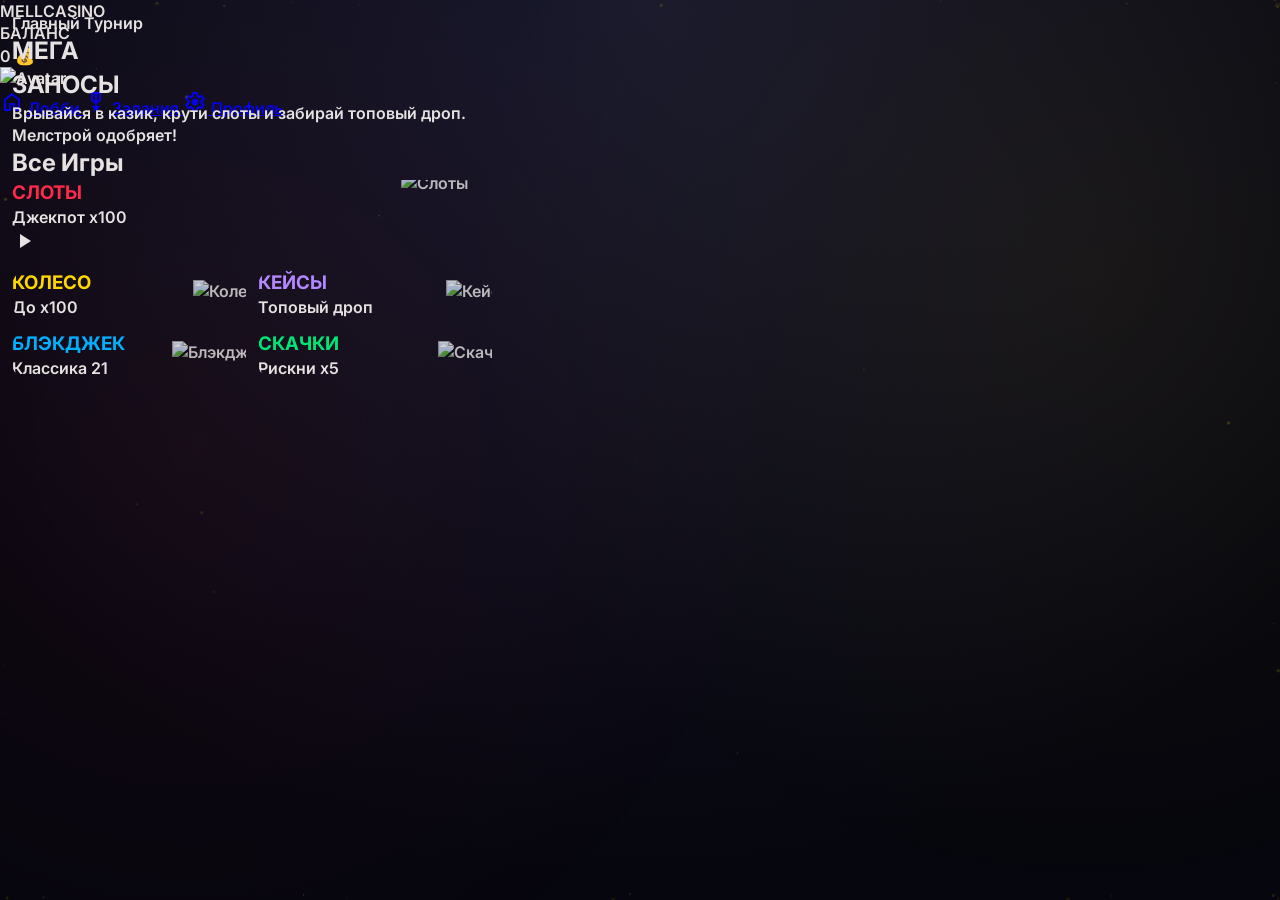
==== games/casino/index.html @ f8cbe3c9 "Update index.html" ====
<!DOCTYPE html>
<html class="dark" lang="en">
<head>
    <meta charset="utf-8"/>
    <meta content="width=device-width, initial-scale=1.0, maximum-scale=1.0, user-scalable=no, viewport-fit=cover" name="viewport"/>
    <title>MELL CASINO | High Roller</title>
    
    <link rel="stylesheet" href="style.css">
    
    <link href="https://fonts.googleapis.com/css2?family=Manrope:wght@400;700;800;900&family=Inter:wght@400;500;600;700&family=Material+Symbols+Outlined:wght,FILL@100..700,0..1&display=swap" rel="stylesheet"/>
    <script src="https://cdn.tailwindcss.com?plugins=forms,container-queries"></script>
    
    <script id="tailwind-config">
        tailwind.config = {
            darkMode: "class",
            theme: {
                extend: {
                    colors: {
                        "primary-fixed": "#f1daff",
                        "surface-dim": "#131313",
                        "primary": "#dfb7ff",
                        "primary-container": "#9d00ff",
                        "on-primary-fixed": "#2d004f",
                        "secondary-fixed": "#ffe16d",
                        "surface-container-low": "#1c1b1b",
                        "surface": "#131313",
                        "on-surface": "#e5e2e1",
                    },
                    fontFamily: {
                        "headline": ["Manrope", "sans-serif"],
                        "body": ["Inter", "sans-serif"],
                        "label": ["Inter", "sans-serif"]
                    }
                },
            },
        }
    </script>
    <style>
        .material-symbols-outlined { font-variation-settings: 'FILL' 0, 'wght' 400, 'GRAD' 0, 'opsz' 24; }
        .glass-panel { backdrop-filter: blur(20px); background: rgba(28, 27, 27, 0.7); }
        body { background-color: #0e0e0e; color: #e5e2e1; font-family: 'Inter', sans-serif; overflow-x: hidden;}
        
        /* Скрываем неактивные экраны, как в старом коде */
        .screen.hidden { display: none !important; }
        .screen.active { display: block; }
        
        /* Небольшие фиксы для картинок внутри карточек */
        .game-card-img {
            position: absolute;
            right: -20px;
            bottom: -20px;
            height: 120%;
            object-fit: contain;
            opacity: 0.8;
            transition: all 0.3s ease;
            pointer-events: none;
        }
        .gc:hover .game-card-img {
            transform: scale(1.05) rotate(-5deg);
            opacity: 1;
        }
    </style>
</head>
<body class="overflow-x-hidden relative">

    <canvas id="bg-canvas" class="fixed inset-0 w-full h-full pointer-events-none z-[-1]"></canvas>
    <div class="ambient-bg fixed inset-0 pointer-events-none z-[-1] bg-gradient-to-b from-purple-900/10 to-black"></div>

    <nav class="fixed top-0 w-full z-50 bg-stone-950/80 backdrop-blur-xl shadow-[0_0_20px_rgba(157,0,255,0.15)]">
        <div class="flex justify-between items-center px-4 md:px-6 h-16 w-full max-w-screen-2xl mx-auto">
            <div class="flex items-center gap-8">
                <span class="text-xl md:text-2xl font-black tracking-tighter text-purple-400 uppercase font-headline">MELL<span class="text-white">CASINO</span></span>
                <div class="hidden md:flex gap-6">
                    <span class="text-stone-400 font-body text-sm px-3 py-1 bg-white/5 rounded border border-white/10">VIP Мелстрой</span>
                </div>
            </div>
            <div class="flex items-center gap-4">
                <div class="flex flex-col items-end bg-purple-900/30 px-3 py-1 rounded-lg border border-purple-500/30">
                    <span class="text-[10px] font-label uppercase tracking-widest text-stone-400">БАЛАНС</span>
                    <div class="text-secondary-fixed font-bold text-sm md:text-base font-headline tracking-tighter">
                        <span class="cash-value">0</span> 💰
                    </div>
                </div>
                <img alt="Avatar" class="w-10 h-10 rounded-full border border-purple-500/50 shadow-[0_0_10px_rgba(157,0,255,0.5)]" src="../../assets/melblack.png" />
            </div>
        </div>
    </nav>

    <aside class="fixed left-0 top-0 h-full w-64 z-40 bg-stone-950/90 backdrop-blur-2xl shadow-2xl shadow-purple-900/20 hidden md:flex flex-col py-20 px-4 gap-4 border-r border-white/5">
        <div class="mb-8 px-4">
            <div class="flex items-center gap-3 mb-4">
                <div class="w-10 h-10 rounded-lg bg-gradient-to-br from-secondary-fixed to-yellow-600 flex items-center justify-center text-stone-900">
                    <span class="material-symbols-outlined" style='font-variation-settings: "FILL" 1;'>military_tech</span>
                </div>
                <div>
                    <p class="text-on-surface font-headline font-bold text-sm">High Roller</p>
                    <p class="text-stone-500 text-xs font-label uppercase tracking-widest">Кит Казино</p>
                </div>
            </div>
            <button class="w-full py-3 bg-gradient-to-r from-primary-container to-primary text-on-primary-fixed font-headline font-extrabold rounded-lg tracking-widest hover:shadow-[0_0_20px_rgba(157,0,255,0.4)] transition-all">ДЕПОЗИТ</button>
        </div>
        <nav class="flex flex-col gap-1">
            <a class="flex items-center gap-4 py-3 px-4 rounded-lg bg-purple-600/20 text-purple-300 border-r-4 border-purple-500 transition-transform active:translate-x-1" href="#" onclick="location.reload()">
                <span class="material-symbols-outlined">casino</span>
                <span class="font-label text-xs uppercase tracking-widest">Лобби</span>
            </a>
            <a class="flex items-center gap-4 py-3 px-4 rounded-lg text-stone-500 hover:text-stone-200 hover:bg-stone-800/50 transition-all" href="#">
                <span class="material-symbols-outlined">military_tech</span>
                <span class="font-label text-xs uppercase tracking-widest">Battle Pass</span>
            </a>
        </nav>
    </aside>

    <div id="hub-menu" class="screen active md:ml-64 pt-20 pb-28 md:pb-8 px-4 md:px-6 min-h-screen">
        <div class="max-w-7xl mx-auto space-y-8">
            
            <section class="relative h-[300px] md:h-[400px] rounded-2xl overflow-hidden shadow-2xl group border border-purple-500/20">
                <div class="absolute inset-0 bg-gradient-to-r from-purple-900/80 to-stone-900"></div>
                <div class="absolute inset-0 bg-[radial-gradient(ellipse_at_center,_var(--tw-gradient-stops))] from-purple-800/40 via-stone-950 to-stone-950 mix-blend-overlay"></div>
                
                <div class="relative h-full flex flex-col justify-center px-6 md:px-12 max-w-2xl space-y-4">
                    <span class="text-secondary-fixed font-label text-xs md:text-sm uppercase tracking-[0.3em] font-bold">Главный Турнир</span>
                    <h1 class="text-4xl md:text-6xl font-headline font-black text-white leading-none tracking-tighter">МЕГА <br/><span class="text-primary">ЗАНОСЫ</span></h1>
                    <p class="text-stone-300 font-body text-sm md:text-base leading-relaxed max-w-md">Врывайся в казик, крути слоты и забирай топовый дроп. Мелстрой одобряет!</p>
                </div>
            </section>

            <div>
                <div class="flex justify-between items-end mb-6">
                    <h2 class="text-xl md:text-2xl font-headline font-black tracking-tight uppercase">Все Игры</h2>
                </div>
                
                <div class="hub-grid grid grid-cols-1 md:grid-cols-2 lg:grid-cols-3 gap-4 md:gap-6">
                    
                    <div class="gc gc-slots md:col-span-2 relative h-48 md:h-64 rounded-xl overflow-hidden group cursor-pointer border border-white/10 bg-surface-container-low shadow-lg" data-target="game-slots">
                        <div class="absolute inset-0 bg-gradient-to-t from-stone-950 via-purple-900/20 to-transparent z-10"></div>
                        <img src="../../assets/melslot.png" alt="Слоты" class="game-card-img" style="right: 5%; bottom: -10%;">
                        <div class="absolute bottom-0 left-0 p-6 z-20 w-full flex justify-between items-end">
                            <div>
                                <h3 class="text-3xl font-headline font-black text-white">СЛОТЫ</h3>
                                <p class="text-xs text-primary font-label uppercase tracking-widest mt-1">Джекпот x100</p>
                            </div>
                            <div class="w-12 h-12 rounded-full bg-primary flex items-center justify-center text-on-primary-fixed shadow-[0_0_15px_#dfb7ff] group-hover:scale-110 transition-transform">
                                <span class="material-symbols-outlined" style='font-variation-settings: "FILL" 1;'>play_arrow</span>
                            </div>
                        </div>
                    </div>

                    <div class="gc gc-wheel relative h-48 md:h-64 rounded-xl overflow-hidden group cursor-pointer border border-white/10 bg-surface-container-low shadow-lg" data-target="game-wheel">
                        <div class="absolute inset-0 bg-gradient-to-t from-stone-950 via-stone-900/50 to-transparent z-10"></div>
                        <img src="../../assets/mellucky.png" alt="Колесо" class="game-card-img">
                        <div class="absolute bottom-0 left-0 p-6 z-20">
                            <h3 class="text-xl font-headline font-black text-white">КОЛЕСО</h3>
                            <p class="text-xs text-stone-400 font-label uppercase tracking-widest mt-1">До x100</p>
                        </div>
                    </div>

                    <div class="gc gc-cases relative h-48 md:h-64 rounded-xl overflow-hidden group cursor-pointer border border-white/10 bg-surface-container-low shadow-lg" data-target="game-cases">
                        <div class="absolute inset-0 bg-gradient-to-t from-stone-950 via-stone-900/50 to-transparent z-10"></div>
                        <img src="../../assets/melcase.png" alt="Кейсы" class="game-card-img">
                        <div class="absolute bottom-0 left-0 p-6 z-20">
                            <h3 class="text-xl font-headline font-black text-white">КЕЙСЫ</h3>
                            <p class="text-xs text-stone-400 font-label uppercase tracking-widest mt-1">Топовый дроп</p>
                        </div>
                    </div>

                    <div class="gc gc-bj relative h-48 md:h-64 rounded-xl overflow-hidden group cursor-pointer border border-white/10 bg-surface-container-low shadow-lg" data-target="game-blackjack">
                        <div class="absolute inset-0 bg-gradient-to-t from-stone-950 via-stone-900/50 to-transparent z-10"></div>
                        <img src="../../assets/melblack.png" alt="Блэкджек" class="game-card-img">
                        <div class="absolute bottom-0 left-0 p-6 z-20">
                            <h3 class="text-xl font-headline font-black text-white">БЛЭКДЖЕК</h3>
                            <p class="text-xs text-stone-400 font-label uppercase tracking-widest mt-1">Классика 21</p>
                        </div>
                    </div>

                    <div class="gc gc-horses relative h-48 md:h-64 rounded-xl overflow-hidden group cursor-pointer border border-white/10 bg-surface-container-low shadow-lg" data-target="game-horses">
                        <div class="absolute inset-0 bg-gradient-to-t from-stone-950 via-stone-900/50 to-transparent z-10"></div>
                        <img src="../../assets/melrace.png" alt="Скачки" class="game-card-img">
                        <div class="absolute bottom-0 left-0 p-6 z-20">
                            <h3 class="text-xl font-headline font-black text-white">СКАЧКИ</h3>
                            <p class="text-xs text-stone-400 font-label uppercase tracking-widest mt-1">Рискни x5</p>
                        </div>
                    </div>

                </div>
            </div>
        </div>
    </div>

  <div id="game-slots" class="screen hidden md:ml-64 pt-24 pb-28 md:pb-8 px-4 md:px-6 min-h-screen relative flex flex-col items-center justify-center overflow-hidden">
    
    <div class="absolute inset-0 z-0 pointer-events-none">
        <img class="w-full h-full object-cover opacity-10 blur-xl" src="assest/adultsonly-neon.png" />
        <div class="absolute inset-0 bg-gradient-to-b from-stone-950 via-transparent to-stone-950"></div>
    </div>
    
    <button class="btn-back absolute top-6 left-6 text-stone-400 hover:text-white font-label text-sm uppercase tracking-widest flex items-center gap-2 transition-colors z-30">
        <span class="material-symbols-outlined">arrow_back</span> Назад
    </button>

    <div class="relative z-10 w-full max-w-5xl flex justify-between items-end mb-6 mt-12 md:mt-0">
        <div>
            <h1 class="font-headline font-extrabold text-4xl md:text-5xl text-white tracking-tighter uppercase italic drop-shadow-lg">
                Neon <span class="text-primary drop-shadow-[0_0_12px_rgba(223,183,255,0.8)]">Dynasty</span>
            </h1>
            <div class="flex gap-4 mt-2">
                <span class="flex items-center gap-1 text-secondary-fixed text-xs font-bold font-label uppercase tracking-widest bg-black/40 px-3 py-1 rounded-full border border-yellow-500/30">
                    <span class="material-symbols-outlined text-[14px]">auto_awesome</span>
                    MELLSTROY JACKPOT
                </span>
            </div>
        </div>
        <div id="slot-msg" class="text-primary text-sm font-bold uppercase tracking-widest bg-black/50 px-4 py-2 rounded-lg border border-primary/20 backdrop-blur-md">КРУТИ БАРАБАН</div>
    </div>

    <div class="relative z-10 w-full max-w-5xl glass-panel p-4 md:p-8 rounded-[2rem] border border-white/10 shadow-[0_40px_100px_rgba(0,0,0,0.8)] bg-black/40 backdrop-blur-xl">
        <div class="grid grid-cols-5 gap-2 md:gap-4 h-[300px] md:h-[450px]" id="slot-reels-container">
            </div>
        <div class="absolute inset-x-0 top-1/2 -translate-y-1/2 h-[100px] md:h-[150px] bg-primary/10 border-y-2 border-primary/40 pointer-events-none shadow-[0_0_30px_rgba(157,0,255,0.2)] rounded-lg mx-4 md:mx-8"></div>
    </div>

    <div class="relative z-10 w-full max-w-5xl mt-8 grid grid-cols-1 md:grid-cols-3 gap-6 items-center">
        <div class="glass-panel p-4 rounded-2xl flex flex-col items-center justify-center border border-white/10 bg-black/40 backdrop-blur-md transition-all duration-300" id="slot-win-box">
            <span class="text-[10px] uppercase tracking-[0.2em] text-stone-500 font-label">ВЫИГРЫШ</span>
            <span id="slot-win-display" class="text-3xl font-headline font-black text-secondary-fixed mt-1 drop-shadow-[0_0_10px_rgba(234,179,8,0.5)]">0</span>
        </div>
        
        <div class="flex items-center justify-center gap-4">
            <button id="btn-spin-slots" class="w-24 h-24 md:w-32 md:h-32 rounded-full bg-gradient-to-tr from-purple-700 to-primary flex flex-col items-center justify-center shadow-[0_0_40px_rgba(157,0,255,0.5)] group transition-transform active:scale-90 relative overflow-hidden border-4 border-purple-900">
                <div class="absolute inset-0 bg-[radial-gradient(circle_at_center,_rgba(255,255,255,0.4)_0%,_transparent_70%)] opacity-30"></div>
                <span class="material-symbols-outlined text-4xl md:text-5xl text-on-primary-fixed mb-1 group-hover:rotate-12 transition-transform drop-shadow-md">play_arrow</span>
                <span class="font-headline font-black text-on-primary-fixed tracking-widest text-sm md:text-base drop-shadow-md">SPIN</span>
            </button>
        </div>
        
        <div class="glass-panel p-4 rounded-2xl flex flex-col items-center border border-white/10 bg-black/40 backdrop-blur-md">
            <span class="text-[10px] uppercase tracking-[0.2em] text-stone-500 font-label">СТАВКА</span>
            <div class="flex items-center gap-6 mt-2">
                <button id="slot-down" class="w-10 h-10 flex items-center justify-center rounded-full bg-stone-800 text-primary hover:text-white hover:bg-stone-700 transition-colors text-2xl font-bold">−</button>
                <span id="slot-bet" class="text-3xl font-headline font-bold text-white w-16 text-center">10</span>
                <button id="slot-up" class="w-10 h-10 flex items-center justify-center rounded-full bg-stone-800 text-primary hover:text-white hover:bg-stone-700 transition-colors text-2xl font-bold">+</button>
            </div>
        </div>
    </div>
</div>
    <div id="game-wheel" class="screen hidden md:ml-64 pt-24 pb-28 md:pb-8 px-4 md:px-6 min-h-screen">
        <div class="max-w-2xl mx-auto glass-panel rounded-2xl p-6 border border-white/10 shadow-2xl flex flex-col items-center relative">
            <button class="btn-back absolute top-6 left-6 text-stone-400 hover:text-white font-label text-sm uppercase tracking-widest flex items-center gap-2 transition-colors">
                <span class="material-symbols-outlined">arrow_back</span> Назад
            </button>
            
            <div class="g-title text-3xl font-headline font-black text-white mb-8 flex items-center gap-3 mt-10 md:mt-0">
                <img src="../../assets/mellucky.png" class="w-12 h-12 object-contain drop-shadow-md"> КОЛЕСО ФОРТУНЫ
            </div>
            
            <div class="wheel-stage relative bg-stone-900 p-4 rounded-full border-[8px] border-stone-800 shadow-[0_0_40px_rgba(0,0,0,0.8)]">
                <div class="wheel-ptr absolute top-0 left-1/2 transform -translate-x-1/2 -translate-y-1/2 text-4xl text-primary z-20 drop-shadow-[0_0_5px_rgba(157,0,255,0.8)]">▼</div>
                <canvas id="wheel-canvas" width="320" height="320" class="rounded-full shadow-inner"></canvas>
            </div>
            
            <div class="ctrl-row flex items-center justify-center gap-4 mt-8 bg-stone-900 p-3 rounded-xl border border-white/10">
                <button class="ctrl-btn w-10 h-10 rounded bg-stone-800 hover:bg-stone-700 text-white font-bold text-xl transition" id="wheel-down">−</button>
                <div class="bet-pill flex flex-col items-center px-4">
                    <span class="text-[10px] text-stone-400 font-label tracking-widest uppercase">Ставка</span>
                    <span id="wheel-bet" class="text-xl font-headline font-bold text-secondary-fixed">10</span>
                </div>
                <button class="ctrl-btn w-10 h-10 rounded bg-stone-800 hover:bg-stone-700 text-white font-bold text-xl transition" id="wheel-up">+</button>
            </div>
            
            <button id="btn-spin-wheel" class="btn-action w-full max-w-sm mt-6 py-4 bg-gradient-to-r from-primary-container to-primary text-on-primary-fixed font-headline font-extrabold text-lg rounded-xl tracking-widest hover:shadow-[0_0_20px_rgba(157,0,255,0.6)] transition-all uppercase">ВРАЩАТЬ</button>
            <div id="wheel-msg" class="msg mt-4 text-sm font-label uppercase tracking-widest text-primary h-6">ВЫБЕРИ СТАВКУ</div>
        </div>
    </div>

    <div id="game-horses" class="screen hidden md:ml-64 pt-24 pb-28 md:pb-8 px-4 md:px-6 min-h-screen">
        <div class="max-w-4xl mx-auto glass-panel rounded-2xl p-6 border border-white/10 shadow-2xl flex flex-col items-center relative">
            <button class="btn-back absolute top-6 left-6 text-stone-400 hover:text-white font-label text-sm uppercase tracking-widest flex items-center gap-2 transition-colors">
                <span class="material-symbols-outlined">arrow_back</span> Назад
            </button>
            
            <div class="g-title text-3xl font-headline font-black text-white mb-6 flex items-center gap-3 mt-10 md:mt-0">
                <img src="../../assets/melrace.png" class="w-12 h-12 object-contain drop-shadow-md"> СКАЧКИ
            </div>
            
            <div class="w-full mb-6 text-center text-sm text-stone-400 uppercase tracking-widest">Выбери победителя:</div>
            <div class="horse-pick flex flex-wrap justify-center gap-3 mb-8 w-full" id="horse-pick">
                </div>
            
            <div class="race-track w-full bg-stone-900 rounded-xl border border-white/10 p-4 min-h-[150px] relative overflow-hidden" id="race-track">
                </div>
            
            <div class="horse-result flex flex-col items-center w-full mt-6 bg-stone-900/80 p-4 rounded-xl border border-white/10" id="horse-result" style="display:none;">
                <div class="hr-text text-xl font-headline font-bold text-white mb-4" id="hr-text"></div>
                <div class="hr-btns flex gap-4 w-full justify-center">
                    <button class="btn-action btn-take px-6 py-3 bg-green-600 hover:bg-green-500 text-white font-bold rounded-lg transition-colors" id="btn-take">💰 ЗАБРАТЬ</button>
                    <button class="btn-action btn-risk px-6 py-3 bg-red-600 hover:bg-red-500 text-white font-bold rounded-lg transition-colors" id="btn-risk">🔥 РИСКНУТЬ x5</button>
                </div>
            </div>
            
            <div class="ctrl-row flex items-center justify-center gap-4 mt-8 bg-stone-900 p-3 rounded-xl border border-white/10" id="horse-ctrls">
                <button class="ctrl-btn w-10 h-10 rounded bg-stone-800 hover:bg-stone-700 text-white font-bold text-xl transition" id="horse-down">−</button>
                <div class="bet-pill flex flex-col items-center px-4">
                    <span class="text-[10px] text-stone-400 font-label tracking-widest uppercase">Ставка</span>
                    <span id="horse-bet" class="text-xl font-headline font-bold text-secondary-fixed">10</span>
                </div>
                <button class="ctrl-btn w-10 h-10 rounded bg-stone-800 hover:bg-stone-700 text-white font-bold text-xl transition" id="horse-up">+</button>
            </div>
            
            <button id="btn-race" class="btn-action w-full max-w-sm mt-6 py-4 bg-gradient-to-r from-primary-container to-primary text-on-primary-fixed font-headline font-extrabold text-lg rounded-xl tracking-widest hover:shadow-[0_0_20px_rgba(157,0,255,0.6)] transition-all uppercase">СТАРТ ЗАЕЗДА</button>
            <div id="horse-msg" class="msg mt-4 text-sm font-label uppercase tracking-widest text-primary h-6">ВЫБЕРИ ЛОШАДЬ И СТАВКУ</div>
        </div>
    </div>

  <div id="game-blackjack" class="screen hidden md:ml-64 pt-24 pb-28 md:pb-8 px-4 md:px-6 min-h-screen">
    <div class="max-w-5xl mx-auto glass-panel rounded-2xl p-6 border border-white/10 shadow-2xl flex flex-col items-center relative min-h-[700px]">
        
        <button class="btn-back absolute top-6 left-6 text-stone-400 hover:text-white font-label text-sm uppercase tracking-widest flex items-center gap-2 transition-colors z-30">
            <span class="material-symbols-outlined">arrow_back</span> Назад
        </button>
        
        <div class="w-full h-full relative bg-[radial-gradient(ellipse_at_center,_#2a3342_0%,_#1f2633_60%,_#151a23_100%)] flex flex-col items-center justify-between overflow-hidden rounded-[30px] border-[8px] border-stone-900 mt-12 py-10 shadow-[inset_0_0_50px_rgba(0,0,0,0.8)]">
            
            <div class="absolute w-[80%] h-[60%] border-t-2 border-dashed border-white/20 rounded-[50%] top-[30%] pointer-events-none"></div>

            <div class="flex flex-col items-center w-full z-10">
                <div class="text-center z-10 mb-6">
                    <h1 class="text-3xl font-bold tracking-widest text-gray-300 opacity-80 mb-1">BLACKJACK</h1>
                    <p class="text-yellow-500/70 text-[10px] tracking-widest font-semibold uppercase">Dealer Must Stand On 17</p>
                </div>
                
                <div id="dealer-hand" class="flex gap-[-20px] justify-center relative z-10 min-h-[120px]"></div>
                
                <div class="mt-4 bg-black/40 border border-white/10 px-4 py-1 rounded-full text-xs font-semibold text-gray-300 backdrop-blur-md">
                    DEALER SCORE: <span id="dealer-score" class="text-white ml-1">0</span>
                </div>
            </div>

            <div id="bj-msg" class="text-2xl font-black tracking-widest text-yellow-400 drop-shadow-[0_0_15px_rgba(234,179,8,0.6)] z-30 text-center w-full uppercase my-8">
                СДЕЛАЙ СТАВКУ
            </div>

            <div class="flex flex-col items-center z-10 mb-16">
                <div id="player-hand" class="flex gap-[-20px] relative min-h-[120px]">
                    <div class="absolute inset-0 bg-yellow-500/10 blur-2xl rounded-full pointer-events-none"></div>
                </div>
                
                <div class="mt-6 bg-black/40 border border-white/10 px-6 py-2 rounded-full text-sm font-bold text-white shadow-[0_0_15px_rgba(255,255,255,0.1)] backdrop-blur-md">
                    PLAYER SCORE: <span id="player-score" class="text-yellow-400 ml-1">0</span>
                </div>
            </div>

            <div id="bj-bet-ctrls" class="absolute bottom-6 bg-black/60 backdrop-blur-lg border border-white/10 px-6 py-3 rounded-2xl flex items-center gap-6 z-20">
                <button id="bj-down" class="text-3xl text-white hover:text-purple-400 transition-colors">−</button>
                <div class="text-center w-24">
                    <div class="text-[10px] text-gray-400 uppercase tracking-widest mb-1">СТАВКА</div>
                    <div class="text-2xl font-bold text-yellow-500"><span id="bj-bet">10</span></div>
                </div>
                <button id="bj-up" class="text-3xl text-white hover:text-purple-400 transition-colors">+</button>
                <div class="w-px h-10 bg-white/10 mx-2"></div>
                <button id="btn-deal" class="bg-gradient-to-r from-purple-600 to-purple-400 hover:from-purple-500 hover:to-purple-300 text-white font-bold py-3 px-8 rounded-xl tracking-widest shadow-[0_0_20px_rgba(168,85,247,0.4)] transition-all">РАЗДАТЬ</button>
            </div>

            <div id="bj-play-btns" class="absolute bottom-6 bg-black/60 backdrop-blur-lg border border-white/10 p-2 rounded-2xl flex gap-3 z-20" style="display:none;">
                <button id="btn-hit" class="w-24 h-16 flex flex-col items-center justify-center gap-1 rounded-xl bg-purple-600/30 hover:bg-purple-600/50 border border-purple-500/50 text-white transition-all shadow-[0_0_15px_rgba(168,85,247,0.2)]">
                    <span class="material-symbols-outlined">add_circle</span>
                    <span class="text-xs font-bold tracking-widest">ЕЩЁ</span>
                </button>
                <button id="btn-stand" class="w-24 h-16 flex flex-col items-center justify-center gap-1 rounded-xl bg-white/5 hover:bg-white/10 border border-white/10 text-gray-300 transition-colors">
                    <span class="material-symbols-outlined">front_hand</span>
                    <span class="text-xs font-bold tracking-widest">СТОП</span>
                </button>
            </div>

        </div>
    </div>
</div>
    
    <div id="game-cases" class="screen hidden md:ml-64 pt-24 pb-28 md:pb-8 px-4 md:px-6 min-h-screen">
        <div class="max-w-4xl mx-auto glass-panel rounded-2xl p-6 border border-white/10 shadow-2xl flex flex-col items-center relative">
            <button class="btn-back absolute top-6 left-6 text-stone-400 hover:text-white font-label text-sm uppercase tracking-widest flex items-center gap-2 transition-colors">
                <span class="material-symbols-outlined">arrow_back</span> Назад
            </button>
            
            <div class="g-title text-3xl font-headline font-black text-white mb-8 flex items-center gap-3 mt-10 md:mt-0">
                <img src="../../assets/melcase.png" class="w-12 h-12 object-contain drop-shadow-md"> КЕЙСЫ MELL
            </div>
            
            <div class="case-tiers flex flex-wrap justify-center gap-4 w-full mb-8" id="case-tiers">
                </div>
            
            <div class="spinner-box w-full max-w-2xl bg-stone-900 border-[4px] border-stone-800 rounded-xl relative overflow-hidden mb-8 shadow-inner" id="spinner-box" style="display:none; height: 140px;">
                <div class="sp-ptr absolute top-0 left-1/2 transform -translate-x-1/2 text-2xl text-primary z-20">▼</div>
                <div class="sp-viewport w-full h-full relative overflow-hidden">
                    <div class="sp-strip absolute top-0 left-0 h-full flex items-center transition-transform duration-[4000ms] ease-out" id="sp-strip">
                        </div>
                </div>
                <div class="sp-line absolute top-0 bottom-0 left-1/2 w-[2px] bg-primary/50 z-10 shadow-[0_0_10px_#dfb7ff]"></div>
            </div>

            <div class="case-contents w-full grid grid-cols-3 md:grid-cols-5 gap-3 bg-stone-900/50 p-4 rounded-xl border border-white/5" id="case-contents">
                </div>
            
            <button id="btn-open-case" class="btn-action w-full max-w-sm mt-8 py-4 bg-gradient-to-r from-primary-container to-primary text-on-primary-fixed font-headline font-extrabold text-lg rounded-xl tracking-widest hover:shadow-[0_0_20px_rgba(157,0,255,0.6)] transition-all uppercase">ОТКРЫТЬ КЕЙС</button>
            <div id="case-msg" class="msg mt-4 text-sm font-label uppercase tracking-widest text-primary h-6">ВЫБЕРИ КЕЙС</div>
        </div>
    </div>

    <nav class="fixed bottom-0 left-0 w-full flex justify-around items-center h-20 px-4 md:hidden bg-stone-950/90 backdrop-blur-xl z-50 border-t border-white/10 shadow-[0_-10px_30px_rgba(157,0,255,0.2)]">
        <a class="flex flex-col items-center justify-center text-purple-400 drop-shadow-[0_0_8px_rgba(223,183,255,0.6)] scale-110 duration-300 ease-out" href="#" onclick="location.reload()">
            <span class="material-symbols-outlined">home</span>
            <span class="text-[10px] font-label font-medium uppercase mt-1">Лобби</span>
        </a>
        <a class="flex flex-col items-center justify-center text-stone-500 hover:text-purple-300 transition-all" href="#">
            <span class="material-symbols-outlined">military_tech</span>
            <span class="text-[10px] font-label font-medium uppercase mt-1">Задания</span>
        </a>
        <a class="flex flex-col items-center justify-center text-stone-500 hover:text-purple-300 transition-all" href="#">
            <span class="material-symbols-outlined">settings</span>
            <span class="text-[10px] font-label font-medium uppercase mt-1">Профиль</span>
        </a>
    </nav>

    <script src="core.js"></script>
    <script src="slots.js"></script>
    <script src="wheel.js"></script>
    <script src="horse.js"></script>
    <script src="blackjack.js"></script>
    <script src="cases.js"></script>
</body>
</html>
---- games/casino/style.css ----
:root {
    --bg: #06060e;
    --bg2: #0c0c1a;
    --surface: rgba(255,255,255,0.04);
    --surface2: rgba(255,255,255,0.07);
    --surface3: rgba(255,255,255,0.10);
    --glass: rgba(12,12,28,0.85);
    --glass-border: rgba(255,255,255,0.08);
    --gold: #ffd700;
    --gold2: #b8960c;
    --gold-dim: #8a6f08;
    --gold-glow: rgba(255,215,0,0.25);
    --red: #ff2a4a;
    --red-glow: rgba(255,42,74,0.35);
    --green: #00e676;
    --green-glow: rgba(0,230,118,0.3);
    --blue: #00b0ff;
    --blue-glow: rgba(0,176,255,0.3);
    --purple: #b388ff;
    --purple-glow: rgba(179,136,255,0.3);
    --white: #eeeef4;
    --dim: #555568;
    --dim2: #3a3a50;
    --f-head: 'Bebas Neue', 'Impact', sans-serif;
    --f-body: 'Nunito', -apple-system, sans-serif;
    --f-mono: 'Orbitron', 'Courier New', monospace;
    --radius: 16px;
    --radius-sm: 10px;
    --radius-xs: 6px;

    /* Responsive tokens */
    --gutter: 12px;
    --gap: 12px;
    --btn-h: 52px;
    --font-title: 26px;
    --font-btn: 20px;
    --card-w: 52px;
    --card-h: 72px;
    --card-font: 13px;
}

/* ---------- RESET ---------- */
*, *::before, *::after { margin: 0; padding: 0; box-sizing: border-box; }

html {
    width: 100%; height: 100%;
    overflow: hidden;
    background: var(--bg);
}
body {
    width: 100%; height: 100%;
    background: radial-gradient(circle at 50% 0%, #1a1a2e 0%, var(--bg) 80%);
    color: var(--white);
    font-family: var(--f-body);
    font-weight: 600;
    user-select: none;
    -webkit-user-select: none;
    -webkit-tap-highlight-color: transparent;
    overflow: hidden;
    line-height: 1.4;
}

/* ---------- AMBIENT BACKGROUND ---------- */
#bg-canvas {
    position: fixed; inset: 0;
    width: 100%; height: 100%;
    pointer-events: none; z-index: 0;
    opacity: 0.35;
}
.ambient-bg {
    position: fixed; inset: 0;
    background: 
        radial-gradient(circle at 15% 50%, rgba(255,42,74,0.05), transparent 50%),
        radial-gradient(circle at 85% 30%, rgba(255,215,0,0.05), transparent 50%);
    z-index: 0; pointer-events: none;
    animation: ambientPulse 10s infinite alternate linear;
}
@keyframes ambientPulse {
    0% { transform: scale(1); opacity: 0.8; }
    100% { transform: scale(1.1); opacity: 1; }
}

/* ===================================================
   SCREENS
   =================================================== */
.screen {
    position: absolute; inset: 0;
    z-index: 1;
    display: flex; flex-direction: column;
    align-items: center;
    padding: var(--gutter);
    gap: var(--gap);
    overflow-y: auto;
    overflow-x: hidden;
    scrollbar-width: thin;
    scrollbar-color: var(--gold-dim) transparent;
}
.screen::-webkit-scrollbar { width: 4px; }
.screen::-webkit-scrollbar-thumb { background: var(--gold-dim); border-radius: 4px; }
.screen::-webkit-scrollbar-track { background: transparent; }

.hidden { display: none !important; }
.active { display: flex; animation: screenFadeIn 0.4s ease-out; }
@keyframes screenFadeIn {
    from { opacity: 0; transform: translateY(20px) scale(0.98); }
    to { opacity: 1; transform: translateY(0) scale(1); }
}

.screen > * { width: 100%; max-width: 480px; flex-shrink: 0; }

/* ===================================================
   HUB TOP
   =================================================== */
.hub-top {
    display: flex;
    justify-content: space-between;
    align-items: center;
    padding-bottom: 8px;
    margin-top: 10px;
}

.logo { display: flex; align-items: center; gap: 10px; }
.logo-gem {
    font-size: clamp(24px, 6vw, 36px);
    color: var(--red);
    animation: gemPulse 2s ease-in-out infinite;
    filter: drop-shadow(0 0 15px var(--red-glow));
}
@keyframes gemPulse {
    0%,100% { transform: scale(1) rotate(0); filter: drop-shadow(0 0 15px var(--red-glow)); }
    50% { transform: scale(1.15) rotate(-10deg); filter: drop-shadow(0 0 25px var(--red)); }
}
.logo-t {
    font-family: var(--f-head);
    font-size: clamp(24px, 6vw, 42px);
    letter-spacing: 3px;
    line-height: 1;
    color: var(--white);
}
.logo-t span {
    color: var(--gold);
    text-shadow: 0 0 20px var(--gold-glow);
}

.bal-pill {
    background: linear-gradient(145deg, var(--glass), #15152a);
    border: 1px solid var(--gold-dim);
    border-radius: var(--radius);
    padding: 8px 16px;
    text-align: right;
    backdrop-filter: blur(14px);
    -webkit-backdrop-filter: blur(14px);
    box-shadow: 0 0 20px var(--gold-glow), inset 0 1px 0 rgba(255,255,255,0.1);
    animation: floatBal 4s ease-in-out infinite;
}
@keyframes floatBal {
    0%,100% { transform: translateY(0); }
    50% { transform: translateY(-3px); }
}
.bal-lbl {
    font-size: 9px;
    letter-spacing: 2px;
    color: var(--gold-dim);
    font-family: var(--f-mono);
    text-transform: uppercase;
}
.bal-val {
    font-size: clamp(16px, 3.5vw, 24px);
    font-weight: 900;
    color: var(--green);
    font-family: var(--f-mono);
    text-shadow: 0 0 10px var(--green-glow);
}

/* ===================================================
   GAME CARDS GRID (hub)
   =================================================== */
.hub-grid {
    display: grid;
    grid-template-columns: 1fr;
    gap: var(--gap);
    padding-bottom: 20px;
}

@media (min-width: 480px) {
    .hub-grid { grid-template-columns: 1fr 1fr; }
    .hub-grid .gc:first-child { grid-column: 1 / -1; }
}

.gc {
    position: relative;
    border-radius: var(--radius);
    overflow: hidden;
    cursor: pointer;
    transition: all 0.3s cubic-bezier(0.25, 0.8, 0.25, 1);
    -webkit-tap-highlight-color: transparent;
    transform-style: preserve-3d;
}
.gc:hover {
    transform: translateY(-5px) scale(1.02);
    box-shadow: 0 15px 35px rgba(0,0,0,0.5), 0 0 20px rgba(255,255,255,0.05);
    z-index: 10;
}
.gc:active { transform: scale(0.95); }

.gc-shine {
    position: absolute; top: 0; left: -100%;
    width: 50%; height: 100%;
    background: linear-gradient(90deg, transparent, rgba(255,255,255,0.1), transparent);
    transform: skewX(-20deg);
    transition: left 0.7s ease;
    pointer-events: none;
    z-index: 2;
}
.gc:hover .gc-shine { left: 150%; }

.gc-body {
    display: flex; align-items: center; gap: 16px;
    padding: 16px 20px;
    position: relative;
    background: linear-gradient(135deg, var(--glass), rgba(20,20,40,0.9));
    backdrop-filter: blur(12px);
    -webkit-backdrop-filter: blur(12px);
    border: 1px solid var(--glass-border);
    border-radius: var(--radius);
    transition: border-color 0.3s, box-shadow 0.3s;
    z-index: 1;
}

/* IMAGE ICONS INSTEAD OF EMOJIS */
.gc-img-wrap {
    width: clamp(50px, 12vw, 70px);
    height: clamp(50px, 12vw, 70px);
    flex-shrink: 0;
    display: flex;
    align-items: center;
    justify-content: center;
    perspective: 500px;
}
.gc-img {
    max-width: 100%;
    max-height: 100%;
    object-fit: contain;
    filter: drop-shadow(0 6px 12px rgba(0,0,0,0.6));
    transition: transform 0.4s cubic-bezier(0.175, 0.885, 0.32, 1.275), filter 0.3s;
    animation: floatIcon 3s ease-in-out infinite;
}
@keyframes floatIcon {
    0%,100% { transform: translateY(0); }
    50% { transform: translateY(-4px); }
}
.gc:hover .gc-img { transform: scale(1.15) rotate(5deg) translateZ(20px); }

.gc-body h3 {
    font-family: var(--f-head);
    font-size: clamp(20px, 4vw, 28px);
    letter-spacing: 2px; line-height: 1.1;
    text-shadow: 0 2px 4px rgba(0,0,0,0.5);
}
.gc-body p { font-size: clamp(11px, 2vw, 14px); color: var(--dim); margin-top: 4px; font-weight: 700; }
.gc-arr { color: var(--dim); font-size: 26px; margin-left: auto; opacity: 0.5; transition: all 0.3s; }
.gc:hover .gc-arr { opacity: 1; transform: translateX(5px); color: var(--white); }

/* Card accent colors & specific image glows */
.gc-slots .gc-body { border-color: rgba(255,42,74,0.25); box-shadow: 0 4px 15px rgba(0,0,0,0.3); }
.gc-slots:hover .gc-body { border-color: rgba(255,42,74,0.6); box-shadow: inset 0 0 40px rgba(255,42,74,0.1), 0 0 20px var(--red-glow); }
.gc-slots h3 { color: var(--red); }
.gc-slots .gc-img { filter: drop-shadow(0 0 10px var(--red-glow)); }

.gc-wheel .gc-body { border-color: rgba(255,215,0,0.25); box-shadow: 0 4px 15px rgba(0,0,0,0.3); }
.gc-wheel:hover .gc-body { border-color: rgba(255,215,0,0.6); box-shadow: inset 0 0 40px rgba(255,215,0,0.1), 0 0 20px var(--gold-glow); }
.gc-wheel h3 { color: var(--gold); }
.gc-wheel .gc-img { filter: drop-shadow(0 0 10px var(--gold-glow)); animation-delay: 0.2s; }

.gc-horses .gc-body { border-color: rgba(0,230,118,0.25); box-shadow: 0 4px 15px rgba(0,0,0,0.3); }
.gc-horses:hover .gc-body { border-color: rgba(0,230,118,0.6); box-shadow: inset 0 0 40px rgba(0,230,118,0.1), 0 0 20px var(--green-glow); }
.gc-horses h3 { color: var(--green); }
.gc-horses .gc-img { filter: drop-shadow(0 0 10px var(--green-glow)); animation-delay: 0.4s; }

.gc-bj .gc-body { border-color: rgba(0,176,255,0.25); box-shadow: 0 4px 15px rgba(0,0,0,0.3); }
.gc-bj:hover .gc-body { border-color: rgba(0,176,255,0.6); box-shadow: inset 0 0 40px rgba(0,176,255,0.1), 0 0 20px var(--blue-glow); }
.gc-bj h3 { color: var(--blue); }
.gc-bj .gc-img { filter: drop-shadow(0 0 10px var(--blue-glow)); animation-delay: 0.6s; }

.gc-cases .gc-body { border-color: rgba(179,136,255,0.25); box-shadow: 0 4px 15px rgba(0,0,0,0.3); }
.gc-cases:hover .gc-body { border-color: rgba(179,136,255,0.6); box-shadow: inset 0 0 40px rgba(179,136,255,0.1), 0 0 20px var(--purple-glow); }
.gc-cases h3 { color: var(--purple); }
.gc-cases .gc-img { filter: drop-shadow(0 0 10px var(--purple-glow)); animation-delay: 0.8s; }


/* ===================================================
   SHARED TOPBAR & TITLES (in-game)
   =================================================== */
.topbar {
    display: flex;
    justify-content: space-between;
    align-items: center;
    padding-bottom: 5px;
    margin-top: 5px;
}
.btn-back {
    background: linear-gradient(180deg, var(--surface2), var(--surface));
    color: var(--white);
    border: 1px solid var(--glass-border);
    padding: 10px 18px;
    border-radius: var(--radius);
    font-family: var(--f-body);
    font-size: 14px;
    font-weight: 800;
    cursor: pointer;
    transition: all 0.2s;
    -webkit-tap-highlight-color: transparent;
    box-shadow: 0 4px 10px rgba(0,0,0,0.3);
}
.btn-back:hover { background: var(--surface3); transform: translateX(-3px); border-color: var(--gold-dim); }
.btn-back:active { transform: scale(0.93); }

.topbar-bal {
    font-family: var(--f-mono);
    font-size: clamp(14px, 3vw, 18px);
    font-weight: bold;
    color: var(--green);
    text-shadow: 0 0 15px var(--green-glow);
    background: rgba(0,0,0,0.4);
    padding: 6px 14px;
    border-radius: var(--radius);
    border: 1px solid rgba(0,230,118,0.2);
}

.g-title {
    font-family: var(--f-head);
    font-size: var(--font-title);
    letter-spacing: 3px;
    color: var(--gold);
    text-shadow: 0 0 25px var(--gold-glow);
    text-align: center;
    display: flex;
    align-items: center;
    justify-content: center;
    gap: 12px;
    margin: 10px 0;
}
.title-ico {
    width: 35px;
    height: 35px;
    object-fit: contain;
    filter: drop-shadow(0 0 10px rgba(255,255,255,0.2));
    animation: titleSpin 6s linear infinite;
}
@keyframes titleSpin {
    0% { transform: rotateY(0deg); }
    100% { transform: rotateY(360deg); }
}

/* ===================================================
   SHARED CONTROLS
   =================================================== */
.ctrl-row {
    display: flex;
    align-items: center;
    justify-content: center;
    gap: 16px;
    width: 100%;
}
.ctrl-btn {
    width: var(--btn-h);
    height: var(--btn-h);
    border-radius: 50%;
    border: 2px solid var(--gold-dim);
    background: linear-gradient(145deg, var(--surface2), rgba(0,0,0,0.5));
    color: var(--gold);
    font-size: 26px;
    font-weight: 900;
    font-family: var(--f-body);
    cursor: pointer;
    transition: all 0.2s cubic-bezier(0.175, 0.885, 0.32, 1.275);
    display: flex;
    align-items: center;
    justify-content: center;
    flex-shrink: 0;
    box-shadow: 0 5px 15px rgba(0,0,0,0.4);
    -webkit-tap-highlight-color: transparent;
}
.ctrl-btn:hover { background: var(--surface3); border-color: var(--gold); transform: scale(1.1); box-shadow: 0 0 15px var(--gold-glow); }
.ctrl-btn:active { transform: scale(0.85); background: var(--gold); color: #000; }

.bet-pill {
    font-family: var(--f-mono);
    font-size: clamp(14px, 3vw, 18px);
    color: var(--white);
    background: var(--glass);
    border: 1px solid var(--gold-dim);
    padding: 12px 24px;
    border-radius: var(--radius);
    letter-spacing: 2px;
    min-width: 140px;
    text-align: center;
    backdrop-filter: blur(10px);
    -webkit-backdrop-filter: blur(10px);
    box-shadow: inset 0 0 15px rgba(255,215,0,0.05);
}
.bet-pill span { color: var(--gold); font-weight: 900; text-shadow: 0 0 10px rgba(255,215,0,0.3); }

.btn-action {
    max-width: 360px; width: 100%;
    height: 60px;
    background: linear-gradient(135deg, var(--red), #ff6600);
    border: 2px solid rgba(255,255,255,0.2);
    border-radius: var(--radius);
    color: white;
    font-family: var(--f-head);
    font-size: 26px;
    letter-spacing: 4px;
    cursor: pointer;
    transition: all 0.2s cubic-bezier(0.25, 0.8, 0.25, 1);
    box-shadow: 0 8px 30px var(--red-glow), inset 0 2px 5px rgba(255,255,255,0.3);
    -webkit-tap-highlight-color: transparent;
    display: flex;
    align-items: center;
    justify-content: center;
    text-shadow: 0 2px 5px rgba(0,0,0,0.5);
}
.btn-action:hover { filter: brightness(1.15); transform: translateY(-3px) scale(1.02); box-shadow: 0 12px 40px var(--red-glow); }
.btn-action:active { transform: translateY(2px) scale(0.98); box-shadow: 0 2px 10px var(--red-glow); }

.msg {
    font-family: var(--f-mono);
    font-size: clamp(12px, 2.5vw, 16px);
    font-weight: bold;
    color: var(--gold);
    text-align: center;
    min-height: 24px;
    letter-spacing: 1px;
    transition: all 0.3s;
    padding: 4px 0;
}
.msg-win { color: var(--green) !important; text-shadow: 0 0 20px var(--green-glow); animation: msgPop 0.5s cubic-bezier(0.175, 0.885, 0.32, 1.275); }
.msg-lose { color: var(--red) !important; text-shadow: 0 0 20px var(--red-glow); animation: shake 0.4s ease-in-out; }

@keyframes msgPop {
    0% { transform: scale(0.5); opacity: 0; }
    60% { transform: scale(1.2); }
    100% { transform: scale(1); opacity: 1; }
}
@keyframes shake {
    0%, 100% { transform: translateX(0); }
    25% { transform: translateX(-5px); }
    75% { transform: translateX(5px); }
}

/* ===================================================
   SLOTS
   =================================================== */
.slot-cabinet {
    position: relative;
    background: linear-gradient(180deg, var(--glass), #08080f);
    border: 3px solid var(--gold-dim);
    border-radius: var(--radius);
    padding: clamp(15px, 4vw, 25px);
    backdrop-filter: blur(15px);
    -webkit-backdrop-filter: blur(15px);
    box-shadow: 0 20px 50px rgba(0,0,0,0.8), 0 0 40px var(--gold-glow), inset 0 0 50px rgba(0,0,0,0.8);
}
.slot-lights {
    display: flex;
    justify-content: space-around;
    margin-bottom: 12px;
}
.slot-lights span {
    width: 10px; height: 10px; border-radius: 50%;
    background: var(--gold);
    box-shadow: 0 0 12px var(--gold);
    animation: lightBlink 1s ease-in-out infinite alternate;
}
.slot-lights span:nth-child(2n) { animation-delay: 0.2s; background: var(--red); box-shadow: 0 0 12px var(--red); }
.slot-lights span:nth-child(3n) { animation-delay: 0.4s; background: var(--green); box-shadow: 0 0 12px var(--green); }
@keyframes lightBlink { 0% { opacity: 0.2; transform: scale(0.8); } 100% { opacity: 1; transform: scale(1.2); } }

.reels-wrap {
    display: flex;
    gap: clamp(8px, 2vw, 16px);
    justify-content: center;
}
.reel {
    width: clamp(70px, 22vw, 130px);
    height: clamp(90px, 28vw, 150px);
    background: #050508;
    border: 3px solid rgba(255,255,255,0.1);
    border-radius: var(--radius-sm);
    display: flex;
    align-items: center;
    justify-content: center;
    font-size: clamp(40px, 14vw, 75px);
    box-shadow: inset 0 10px 30px rgba(0,0,0,0.9);
    overflow: hidden;
    transition: all 0.4s cubic-bezier(0.175, 0.885, 0.32, 1.275);
}
.reel.won {
    border-color: var(--gold) !important;
    transform: scale(1.05);
    box-shadow: inset 0 0 30px var(--gold-glow), 0 0 25px var(--gold-glow);
    z-index: 2;
}
.pay-line {
    position: absolute;
    top: 50%; left: -5px; right: -5px;
    height: 4px;
    background: linear-gradient(90deg, transparent, rgba(255,215,0,0.8), transparent);
    opacity: 0.4;
    transform: translateY(-50%);
    pointer-events: none;
    box-shadow: 0 0 15px var(--gold);
}
.spinning {
    animation: rspin 0.08s infinite linear;
    filter: blur(5px);
    opacity: 0.7;
}
@keyframes rspin {
    0% { transform: translateY(-20px); }
    50% { transform: translateY(0); }
    100% { transform: translateY(20px); }
}

.paytable {
    display: flex;
    gap: 8px;
    flex-wrap: wrap;
    justify-content: center;
    background: rgba(0,0,0,0.4);
    padding: 10px;
    border-radius: var(--radius-sm);
    border: 1px solid var(--glass-border);
}
.paytable span {
    font-size: clamp(11px, 2vw, 14px);
    font-weight: bold;
    color: var(--white);
    background: var(--surface2);
    padding: 4px 10px;
    border-radius: 8px;
    box-shadow: 0 2px 5px rgba(0,0,0,0.3);
}
.pt-note { font-size: clamp(10px, 1.8vw, 12px); color: var(--gold-dim); text-align: center; font-family: var(--f-mono); }

/* ===================================================
   WHEEL
   =================================================== */
.wheel-stage { position: relative; display: flex; justify-content: center; align-items: center; margin: 10px 0; }
.wheel-ptr {
    position: absolute; top: -10px; left: 50%; transform: translateX(-50%); z-index: 5;
    font-size: clamp(34px, 6vw, 44px); color: var(--gold);
    filter: drop-shadow(0 5px 10px rgba(0,0,0,0.9));
    animation: ptrBob 0.6s ease-in-out infinite alternate;
}
@keyframes ptrBob { 0% { transform: translateX(-50%) translateY(0); } 100% { transform: translateX(-50%) translateY(8px); } }
#wheel-canvas {
    border-radius: 50%;
    box-shadow:
        0 0 0 6px var(--gold-dim),
        0 0 0 12px rgba(0,0,0,0.6),
        0 0 60px var(--gold-glow),
        inset 0 0 30px rgba(0,0,0,0.8);
    width: var(--wheel-size, 300px) !important;
    height: var(--wheel-size, 300px) !important;
}

/* ===================================================
   HORSES
   =================================================== */
.horse-pick { display: grid; grid-template-columns: repeat(3, 1fr); gap: 10px; width: 100%; }
@media (min-width: 480px) { .horse-pick { grid-template-columns: repeat(6, 1fr); } }

.hp {
    display: flex; flex-direction: column; align-items: center; gap: 4px;
    padding: 10px 6px; background: linear-gradient(180deg, var(--surface2), var(--surface));
    border: 2px solid var(--glass-border); border-radius: var(--radius-sm);
    cursor: pointer; transition: all 0.2s; box-shadow: 0 4px 10px rgba(0,0,0,0.2);
    -webkit-tap-highlight-color: transparent;
}
.hp.sel {
    border-color: var(--gold); background: rgba(255,215,0,0.1);
    box-shadow: 0 0 20px var(--gold-glow), inset 0 0 10px rgba(255,215,0,0.2);
    transform: translateY(-3px) scale(1.05);
}
.hp:active { transform: scale(0.92); }
.hp-emoji { font-size: clamp(24px, 5vw, 36px); filter: drop-shadow(0 2px 4px rgba(0,0,0,0.5)); }
.hp-name { font-family: var(--f-mono); font-size: clamp(9px, 1.5vw, 12px); font-weight: bold; letter-spacing: 1px; color: var(--white); }

.race-track {
    background: linear-gradient(90deg, #1a1a2e, #16213e);
    border-radius: var(--radius); padding: clamp(10px, 2vw, 16px);
    border: 2px solid var(--glass-border);
    box-shadow: inset 0 0 30px rgba(0,0,0,0.8), 0 10px 20px rgba(0,0,0,0.5);
    width: 100%;
}
.lane {
    position: relative; height: clamp(36px, 6vh, 54px); margin: 4px 0;
    background: repeating-linear-gradient(90deg, rgba(255,255,255,0.02) 0px, rgba(255,255,255,0.02) 20px, transparent 20px, transparent 40px);
    border-radius: var(--radius-xs); overflow: hidden; border-bottom: 1px solid rgba(255,255,255,0.05);
}
.lane-num { position: absolute; left: 8px; top: 50%; transform: translateY(-50%); font-size: 10px; color: var(--dim); font-family: var(--f-mono); font-weight: 900; z-index: 1; }
.runner { position: absolute; left: 24px; top: 50%; transform: translateY(-50%); font-size: clamp(22px, 4vw, 32px); z-index: 2; transition: none; filter: drop-shadow(2px 2px 2px rgba(0,0,0,0.5)); }
.finish-flag {
    position: absolute; right: 10px; top: 0; bottom: 0; width: 6px;
    background: repeating-linear-gradient(180deg, var(--red) 0px, var(--white) 6px);
    opacity: 0.8; box-shadow: 0 0 10px rgba(255,255,255,0.2);
}

.horse-result {
    width: 100%; background: linear-gradient(135deg, var(--glass), #15152a);
    border: 2px solid var(--gold); border-radius: var(--radius); padding: 20px;
    text-align: center; box-shadow: 0 0 30px var(--gold-glow);
    animation: screenFadeIn 0.5s cubic-bezier(0.175, 0.885, 0.32, 1.275);
}
.hr-text { font-family: var(--f-head); font-size: clamp(20px, 4vw, 30px); color: var(--gold); margin-bottom: 16px; letter-spacing: 2px; text-shadow: 0 0 10px rgba(255,215,0,0.5); }
.hr-btns { display: flex; gap: 12px; }
.hr-btns .btn-action { flex: 1; font-size: clamp(16px, 3vw, 22px); height: 50px; }
.btn-take { background: linear-gradient(135deg, var(--green), #009e4f); box-shadow: 0 6px 20px var(--green-glow); }
.btn-risk { background: linear-gradient(135deg, #ff6600, var(--red)); box-shadow: 0 6px 20px var(--red-glow); }

/* ===================================================
   BLACKJACK
   =================================================== */
.bj-table {
    background: radial-gradient(circle at 50% 30%, #0d5a2a 0%, #073a18 80%);
    border: 4px solid #3c2a1e;
    border-radius: 20px;
    padding: clamp(16px, 4vw, 26px);
    box-shadow: inset 0 0 60px rgba(0,0,0,0.8), 0 15px 40px rgba(0,0,0,0.6);
    width: 100%;
    position: relative;
}
.bj-table::before {
    content: ''; position: absolute; inset: 10px;
    border: 1px dashed rgba(255,215,0,0.2); border-radius: 12px; pointer-events: none;
}
.bj-half { min-height: 90px; position: relative; z-index: 2; }
.bj-label {
    font-family: var(--f-mono); font-size: clamp(11px, 2vw, 14px); color: rgba(255,255,255,0.6);
    letter-spacing: 3px; margin-bottom: 10px; text-transform: uppercase; text-align: center;
}
.bj-sc { color: var(--gold); font-size: clamp(18px, 3.5vw, 24px); margin-left: 8px; font-weight: 900; text-shadow: 0 0 10px var(--gold-glow); }
.bj-cards { display: flex; gap: clamp(6px, 2vw, -12px); flex-wrap: wrap; justify-content: center; min-height: 90px; }

.card {
    width: var(--card-w); height: var(--card-h); border-radius: 8px;
    display: flex; align-items: center; justify-content: center;
    font-weight: 900; font-family: var(--f-body);
    box-shadow: -4px 4px 10px rgba(0,0,0,0.5);
    animation: dealIn 0.4s cubic-bezier(0.175, 0.885, 0.32, 1.275);
    position: relative; flex-shrink: 0; background: #fff;
    margin-right: -20px; /* Overlap effect */
}
.card:last-child { margin-right: 0; }
@keyframes dealIn {
    from { transform: translateY(-50px) rotateY(180deg) scale(0.5); opacity: 0; }
    to { transform: none; opacity: 1; }
}
.card-up { border: 1px solid #ccc; font-size: var(--card-font); }
.card-down {
    background: linear-gradient(135deg, #aa0022 25%, #660011 100%);
    border: 2px solid #fff;
    background-image: repeating-linear-gradient(45deg, transparent, transparent 5px, rgba(0,0,0,0.2) 5px, rgba(0,0,0,0.2) 10px);
}
.card-down::after { content: '♠'; font-size: 30px; color: rgba(255,255,255,0.1); }
.c-red { color: #dd0000 !important; }
.c-black { color: #111111 !important; }
.card .c-corner { position: absolute; top: 4px; left: 6px; font-size: clamp(9px, 1.5vw, 12px); text-align: center; line-height: 1; }
.card .c-center { font-size: clamp(18px, 3.5vw, 24px); line-height: 1; text-align: center; }

.bj-mid {
    text-align: center; padding: 10px 0; font-family: var(--f-head); font-size: clamp(18px, 3.5vw, 26px);
    color: var(--gold-dim); letter-spacing: 8px; text-shadow: 0 2px 4px rgba(0,0,0,0.8);
}
.bj-play-btns { display: flex; gap: 16px; width: 100%; max-width: 360px; }
.bj-play-btns .btn-action { flex: 1; font-size: 20px; }
.btn-hit { background: linear-gradient(135deg, var(--green), #009e4f); box-shadow: 0 6px 20px var(--green-glow); }
.btn-stand { background: linear-gradient(135deg, var(--blue), #0066cc); box-shadow: 0 6px 20px var(--blue-glow); }

/* ===================================================
   CASES
   =================================================== */
.case-tiers { display: grid; grid-template-columns: repeat(3, 1fr); gap: 8px; width: 100%; }
@media (min-width: 480px) { .case-tiers { grid-template-columns: repeat(6, 1fr); } }

.ct {
    padding: 12px 6px; text-align: center; border-radius: var(--radius-sm); cursor: pointer; transition: all 0.2s;
    border: 2px solid var(--glass-border); background: linear-gradient(180deg, var(--surface2), var(--surface));
    -webkit-tap-highlight-color: transparent; box-shadow: 0 4px 10px rgba(0,0,0,0.2);
}
.ct:hover { background: var(--surface3); transform: translateY(-2px); }
.ct:active { transform: scale(0.93); }
.ct.sel {
    border-color: var(--purple); box-shadow: 0 0 20px var(--purple-glow), inset 0 0 10px rgba(179,136,255,0.2);
    background: rgba(179,136,255,0.1); transform: scale(1.05);
}
.ct-ico { font-size: clamp(24px, 5vw, 36px); display: block; filter: drop-shadow(0 2px 4px rgba(0,0,0,0.5)); }
.ct-name { font-family: var(--f-mono); font-size: clamp(9px, 1.5vw, 12px); font-weight: bold; letter-spacing: 1px; display: block; margin-top: 6px; }
.ct-price { font-family: var(--f-mono); font-size: clamp(12px, 2vw, 15px); font-weight: 900; color: var(--gold); display: block; margin-top: 2px; text-shadow: 0 0 5px rgba(255,215,0,0.3); }

.case-contents {
    background: linear-gradient(135deg, var(--glass), rgba(0,0,0,0.8));
    border-radius: var(--radius); padding: 12px 16px; border: 1px solid var(--glass-border);
    max-height: clamp(150px, 25vh, 220px); overflow-y: auto;
    backdrop-filter: blur(10px); -webkit-backdrop-filter: blur(10px); width: 100%; box-shadow: inset 0 0 20px rgba(0,0,0,0.5);
}
.cc-row { display: flex; align-items: center; gap: 12px; padding: 6px 0; border-bottom: 1px solid rgba(255,255,255,0.05); transition: background 0.2s; }
.cc-row:hover { background: rgba(255,255,255,0.02); }
.cc-row:last-child { border-bottom: none; }
.cc-bar { width: 4px; height: 26px; border-radius: 2px; flex-shrink: 0; box-shadow: 0 0 5px currentColor; }
.r-common { background: #888; color: #888; }
.r-uncommon { background: #4488ff; color: #4488ff; }
.r-rare { background: var(--purple); color: var(--purple); }
.r-epic { background: var(--red); color: var(--red); }
.r-legendary { background: var(--gold); color: var(--gold); }
.cc-label { flex: 1; font-size: clamp(13px, 2vw, 16px); font-weight: bold; }
.cc-chance { font-size: clamp(11px, 1.8vw, 14px); color: var(--dim); min-width: 40px; text-align: right; font-family: var(--f-mono); }
.cc-prize { font-family: var(--f-mono); font-size: clamp(13px, 2vw, 16px); font-weight: 900; color: var(--green); min-width: 50px; text-align: right; text-shadow: 0 0 10px rgba(0,230,118,0.2); }

/* Spinner */
.spinner-box {
    position: relative; overflow: hidden; width: 100%;
    background: linear-gradient(90deg, #0a0a1a, #15152a, #0a0a1a);
    border-radius: var(--radius); border: 2px solid var(--purple);
    box-shadow: 0 10px 30px rgba(0,0,0,0.8), 0 0 25px var(--purple-glow), inset 0 0 20px rgba(0,0,0,0.5);
}
.sp-ptr {
    position: absolute; top: -5px; left: 50%; transform: translateX(-50%); z-index: 5;
    font-size: 26px; color: var(--gold); filter: drop-shadow(0 4px 6px rgba(0,0,0,0.9));
}
.sp-viewport { height: clamp(90px, 15vh, 120px); overflow: hidden; position: relative; }
.sp-viewport::before, .sp-viewport::after { content: ''; position: absolute; top: 0; bottom: 0; width: 60px; z-index: 3; pointer-events: none; }
.sp-viewport::before { left: 0; background: linear-gradient(90deg, #0a0a1a, transparent); }
.sp-viewport::after { right: 0; background: linear-gradient(270deg, #0a0a1a, transparent); }
.sp-line {
    position: absolute; top: 0; bottom: 0; left: 50%; width: 3px;
    background: var(--gold); opacity: 0.6; transform: translateX(-50%); z-index: 4;
    box-shadow: 0 0 12px var(--gold);
}
.sp-strip { display: flex; gap: 8px; padding: 12px 0 12px 12px; will-change: transform; align-items: center; }
.sp-item {
    width: clamp(70px, 12vw, 90px); height: clamp(70px, 12vw, 90px); flex-shrink: 0;
    border-radius: var(--radius-sm); display: flex; flex-direction: column; align-items: center; justify-content: center;
    font-family: var(--f-mono); color: var(--white); border: 2px solid rgba(255,255,255,0.1);
    background: linear-gradient(135deg, rgba(30,30,50,0.9), rgba(10,10,20,0.9));
    box-shadow: inset 0 0 10px rgba(0,0,0,0.5), 0 4px 10px rgba(0,0,0,0.5);
}
.sp-item .sp-val { font-size: clamp(14px, 2.5vw, 18px); font-weight: 900; margin-top: 4px; }
.sp-item.sp-winner { animation: winGlow 0.6s ease-out 0.2s both; z-index: 2; transform: scale(1.1); }
@keyframes winGlow {
    0% { box-shadow: none; border-color: rgba(255,255,255,0.1); }
    100% { box-shadow: 0 0 30px var(--gold-glow), inset 0 0 20px var(--gold-glow); border-color: var(--gold); color: var(--gold); text-shadow: 0 0 10px var(--gold); }
}
/* =========================================
   СТИЛИ ДЛЯ КАРТ БЛЭКДЖЕКА (STICH UI)
   ========================================= */
.playing-card {
    width: 80px;
    height: 112px;
    background-color: white;
    border-radius: 6px;
    display: flex;
    flex-direction: column;
    justify-content: space-between;
    padding: 6px;
    color: black;
    font-weight: bold;
    box-shadow: 0 4px 15px rgba(0,0,0,0.5);
    position: relative;
    transition: all 0.3s;
}

.playing-card.red { color: #dc2626; }
.playing-card.black { color: #171717; }

/* Рубашка карты дилера */
.playing-card-face-down {
    background: repeating-linear-gradient(45deg, #333, #333 10px, #222 10px, #222 20px);
    border: 2px solid #555;
}

/* Красивая анимация раздачи */
@keyframes dealCard {
    0% { opacity: 0; transform: translateY(-50px) scale(0.8) rotate(10deg); }
    100% { opacity: 1; transform: translateY(0) scale(1) rotate(var(--rot, 0deg)); }
}

.card-anim {
    animation: dealCard 0.4s ease-out forwards;
    opacity: 0;
}
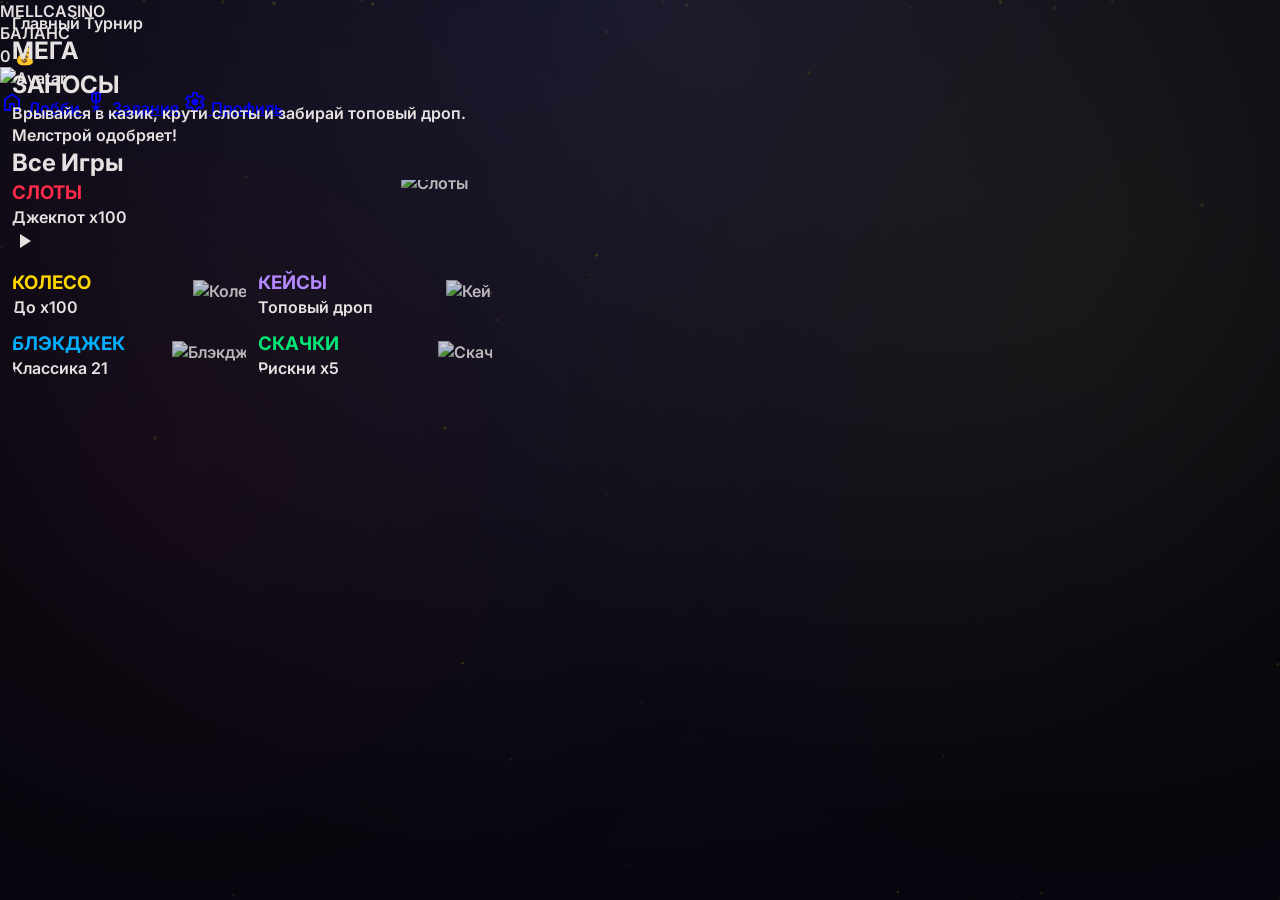
==== commit 045fa959: "Update index.html" ====
--- a/games/casino/index.html
+++ b/games/casino/index.html
@@ -190,7 +190,7 @@
   <div id="game-slots" class="screen hidden md:ml-64 pt-24 pb-28 md:pb-8 px-4 md:px-6 min-h-screen relative flex flex-col items-center justify-center overflow-hidden">
     
     <div class="absolute inset-0 z-0 pointer-events-none">
-        <img class="w-full h-full object-cover opacity-10 blur-xl" src="assest/adultsonly-neon.png" />
+        <img class="w-full h-full object-cover opacity-10 blur-xl" src="games/casino/assest/adultsonly-neon.png" />
         <div class="absolute inset-0 bg-gradient-to-b from-stone-950 via-transparent to-stone-950"></div>
     </div>
     
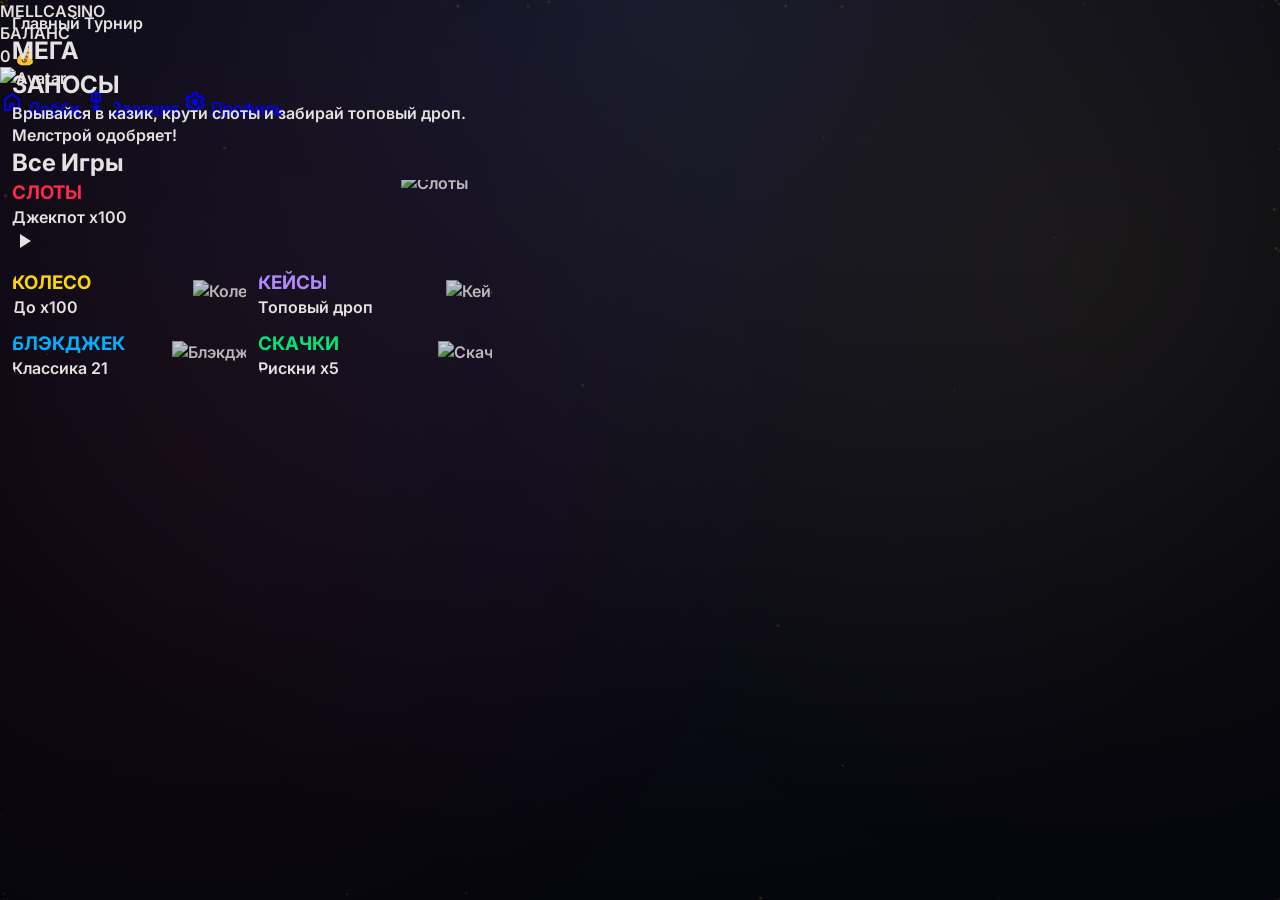
==== commit ae3d1e19: "Update index.html" ====
--- a/games/casino/index.html
+++ b/games/casino/index.html
@@ -190,7 +190,7 @@
   <div id="game-slots" class="screen hidden md:ml-64 pt-24 pb-28 md:pb-8 px-4 md:px-6 min-h-screen relative flex flex-col items-center justify-center overflow-hidden">
     
     <div class="absolute inset-0 z-0 pointer-events-none">
-        <img class="w-full h-full object-cover opacity-10 blur-xl" src="games/casino/assest/adultsonly-neon.png" />
+        <img class="w-full h-full object-cover opacity-10 blur-xl" src="assest/adultsonly-neon.png" />
         <div class="absolute inset-0 bg-gradient-to-b from-stone-950 via-transparent to-stone-950"></div>
     </div>
     
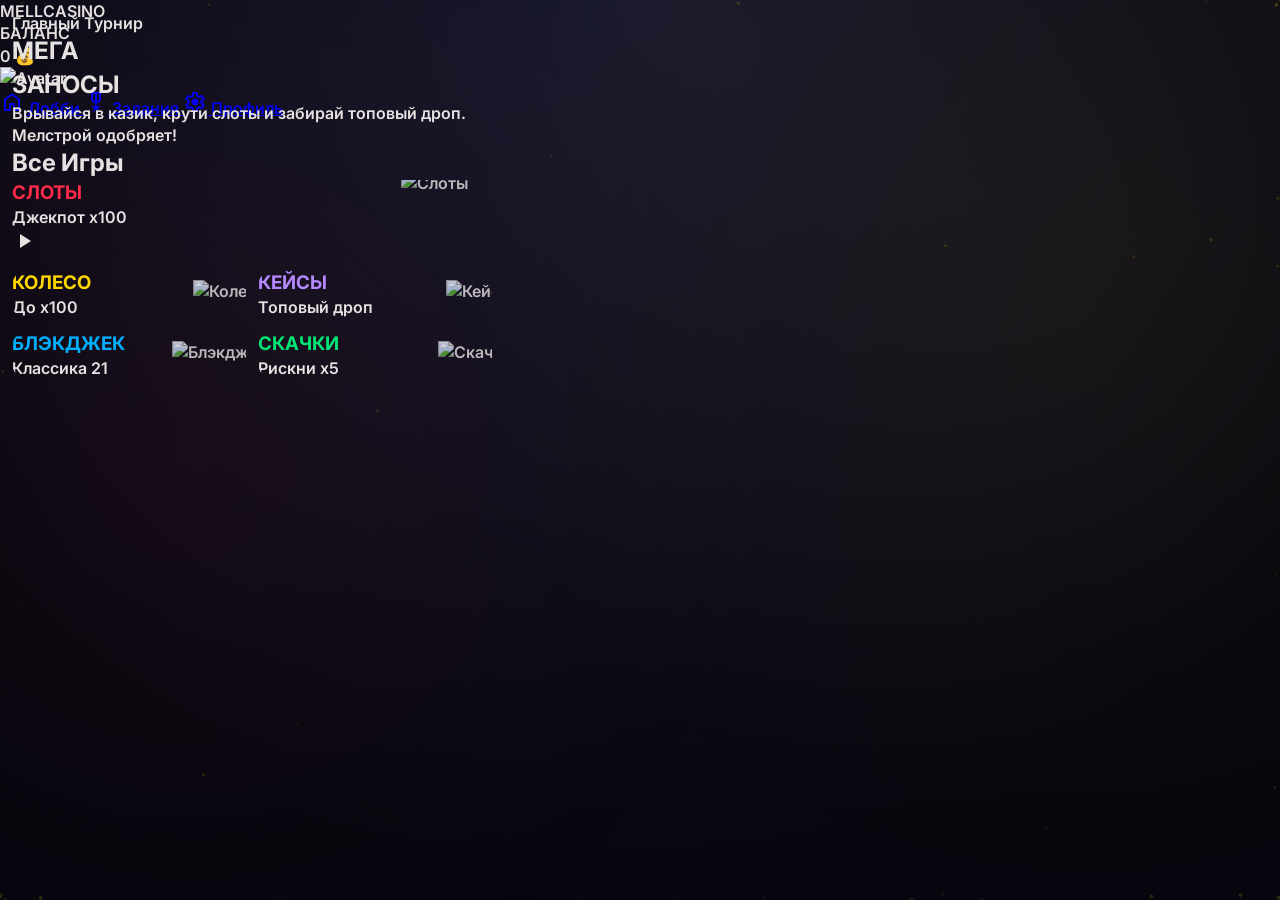
==== commit d3f34817: "Update index.html" ====
--- a/games/casino/index.html
+++ b/games/casino/index.html
@@ -375,36 +375,52 @@
     </div>
 </div>
     
-    <div id="game-cases" class="screen hidden md:ml-64 pt-24 pb-28 md:pb-8 px-4 md:px-6 min-h-screen">
-        <div class="max-w-4xl mx-auto glass-panel rounded-2xl p-6 border border-white/10 shadow-2xl flex flex-col items-center relative">
-            <button class="btn-back absolute top-6 left-6 text-stone-400 hover:text-white font-label text-sm uppercase tracking-widest flex items-center gap-2 transition-colors">
-                <span class="material-symbols-outlined">arrow_back</span> Назад
+   <div id="game-cases" class="screen hidden md:ml-64 pt-24 pb-28 md:pb-8 px-4 md:px-6 min-h-screen relative flex flex-col items-center justify-center overflow-hidden">
+    
+    <div class="absolute inset-0 z-0 pointer-events-none">
+        <img class="w-full h-full object-cover opacity-10 blur-xl" src="assest/melcase.png" />
+        <div class="absolute inset-0 bg-gradient-to-b from-stone-950 via-transparent to-stone-950"></div>
+    </div>
+    
+    <button class="btn-back absolute top-6 left-6 text-stone-400 hover:text-white font-label text-sm uppercase tracking-widest flex items-center gap-2 transition-colors z-30">
+        <span class="material-symbols-outlined">arrow_back</span> Назад
+    </button>
+
+    <div class="relative z-10 w-full max-w-6xl mt-12 md:mt-0 mb-6 text-center">
+        <h1 class="font-headline font-extrabold text-4xl md:text-5xl text-white tracking-tighter uppercase italic drop-shadow-lg">
+            SECRET <span class="text-primary drop-shadow-[0_0_15px_rgba(157,0,255,0.8)]">CASES</span>
+        </h1>
+    </div>
+
+    <div class="relative z-10 w-full max-w-6xl glass-panel p-4 md:p-8 rounded-[2rem] border border-white/10 shadow-[0_40px_100px_rgba(0,0,0,0.8)] bg-black/40 backdrop-blur-xl flex flex-col gap-8">
+        
+        <div id="case-tiers" class="flex flex-wrap justify-center gap-3 md:gap-4">
+            </div>
+
+        <div id="spinner-box" class="relative w-full h-40 bg-stone-950 rounded-2xl border border-white/10 shadow-[inset_0_0_40px_rgba(0,0,0,0.9)] overflow-hidden" style="display:none;">
+            <div class="absolute top-0 left-1/2 -translate-x-1/2 w-[2px] h-full bg-yellow-400 z-20 shadow-[0_0_15px_#facc15]"></div>
+            <div class="absolute top-0 left-1/2 -translate-x-1/2 w-0 h-0 border-l-[12px] border-r-[12px] border-t-[16px] border-l-transparent border-r-transparent border-t-yellow-400 z-20"></div>
+            <div class="absolute bottom-0 left-1/2 -translate-x-1/2 w-0 h-0 border-l-[12px] border-r-[12px] border-b-[16px] border-l-transparent border-r-transparent border-b-yellow-400 z-20"></div>
+            
+            <div id="sp-strip" class="absolute top-0 left-0 h-full flex items-center will-change-transform">
+                </div>
+            
+            <div class="absolute inset-y-0 left-0 w-16 bg-gradient-to-r from-stone-950 to-transparent z-10 pointer-events-none"></div>
+            <div class="absolute inset-y-0 right-0 w-16 bg-gradient-to-l from-stone-950 to-transparent z-10 pointer-events-none"></div>
+        </div>
+
+        <div id="case-contents" class="grid grid-cols-2 md:grid-cols-3 lg:grid-cols-6 gap-3 md:gap-4">
+            </div>
+
+        <div class="flex flex-col items-center justify-center gap-4 mt-2">
+            <button id="btn-open-case" class="w-full max-w-md py-4 bg-gradient-to-r from-purple-700 to-primary text-white font-headline font-black text-xl rounded-xl tracking-widest shadow-[0_0_30px_rgba(157,0,255,0.4)] hover:shadow-[0_0_50px_rgba(157,0,255,0.7)] transition-all uppercase relative overflow-hidden group">
+                <div class="absolute inset-0 bg-[radial-gradient(circle_at_center,_rgba(255,255,255,0.3)_0%,_transparent_70%)] opacity-0 group-hover:opacity-100 transition-opacity"></div>
+                ОТКРЫТЬ ЗА <span id="case-price-display">20</span> 💰
             </button>
-            
-            <div class="g-title text-3xl font-headline font-black text-white mb-8 flex items-center gap-3 mt-10 md:mt-0">
-                <img src="../../assets/melcase.png" class="w-12 h-12 object-contain drop-shadow-md"> КЕЙСЫ MELL
-            </div>
-            
-            <div class="case-tiers flex flex-wrap justify-center gap-4 w-full mb-8" id="case-tiers">
-                </div>
-            
-            <div class="spinner-box w-full max-w-2xl bg-stone-900 border-[4px] border-stone-800 rounded-xl relative overflow-hidden mb-8 shadow-inner" id="spinner-box" style="display:none; height: 140px;">
-                <div class="sp-ptr absolute top-0 left-1/2 transform -translate-x-1/2 text-2xl text-primary z-20">▼</div>
-                <div class="sp-viewport w-full h-full relative overflow-hidden">
-                    <div class="sp-strip absolute top-0 left-0 h-full flex items-center transition-transform duration-[4000ms] ease-out" id="sp-strip">
-                        </div>
-                </div>
-                <div class="sp-line absolute top-0 bottom-0 left-1/2 w-[2px] bg-primary/50 z-10 shadow-[0_0_10px_#dfb7ff]"></div>
-            </div>
-
-            <div class="case-contents w-full grid grid-cols-3 md:grid-cols-5 gap-3 bg-stone-900/50 p-4 rounded-xl border border-white/5" id="case-contents">
-                </div>
-            
-            <button id="btn-open-case" class="btn-action w-full max-w-sm mt-8 py-4 bg-gradient-to-r from-primary-container to-primary text-on-primary-fixed font-headline font-extrabold text-lg rounded-xl tracking-widest hover:shadow-[0_0_20px_rgba(157,0,255,0.6)] transition-all uppercase">ОТКРЫТЬ КЕЙС</button>
-            <div id="case-msg" class="msg mt-4 text-sm font-label uppercase tracking-widest text-primary h-6">ВЫБЕРИ КЕЙС</div>
-        </div>
-    </div>
-
+            <div id="case-msg" class="text-primary font-label font-bold tracking-widest uppercase h-6 bg-black/50 px-4 py-1 rounded border border-primary/20 backdrop-blur-md text-sm flex items-center">ВЫБЕРИ КЕЙС</div>
+        </div>
+    </div>
+</div>
     <nav class="fixed bottom-0 left-0 w-full flex justify-around items-center h-20 px-4 md:hidden bg-stone-950/90 backdrop-blur-xl z-50 border-t border-white/10 shadow-[0_-10px_30px_rgba(157,0,255,0.2)]">
         <a class="flex flex-col items-center justify-center text-purple-400 drop-shadow-[0_0_8px_rgba(223,183,255,0.6)] scale-110 duration-300 ease-out" href="#" onclick="location.reload()">
             <span class="material-symbols-outlined">home</span>
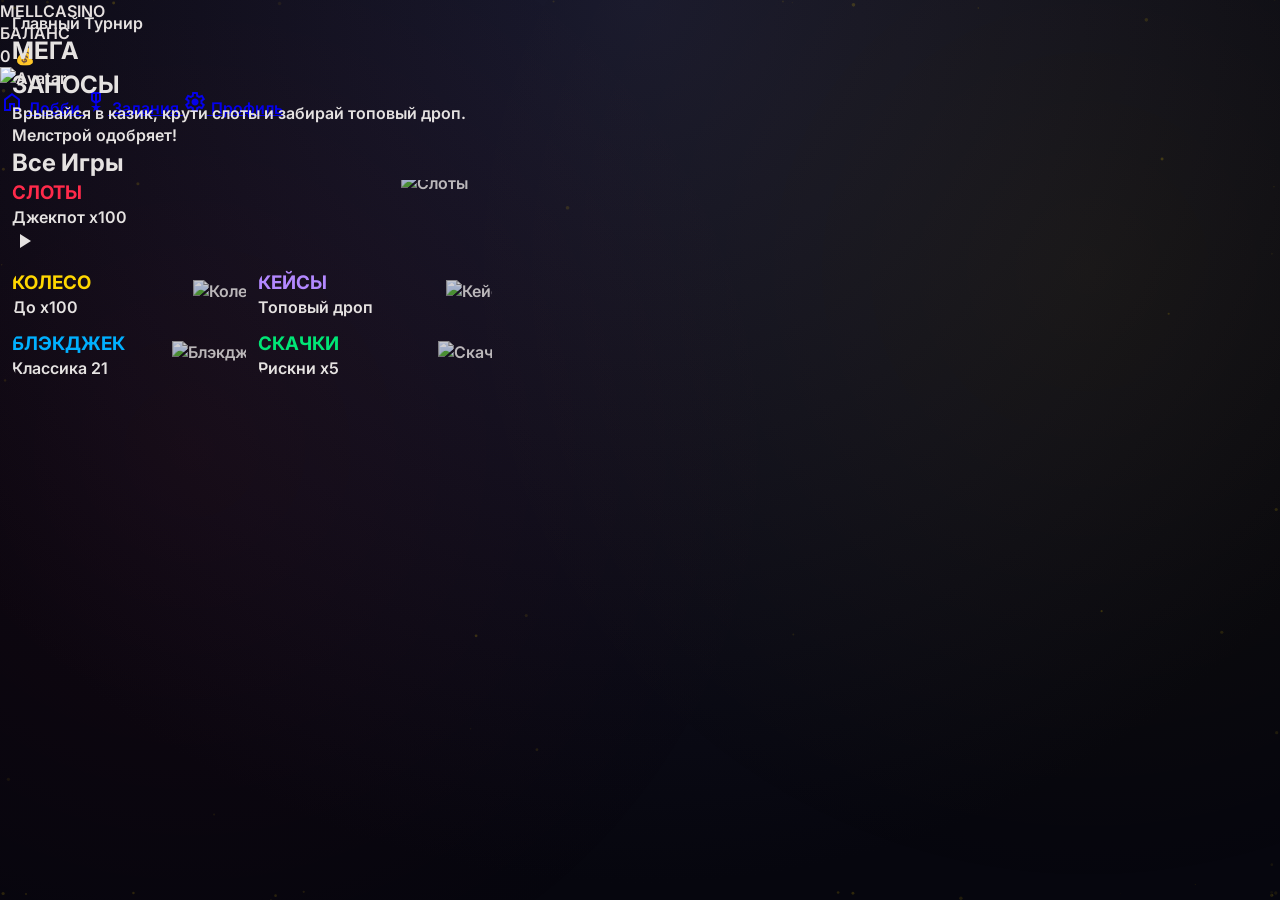
==== commit 7cd10a52: "Update index.html" ====
--- a/games/casino/index.html
+++ b/games/casino/index.html
@@ -243,35 +243,56 @@
         </div>
     </div>
 </div>
-    <div id="game-wheel" class="screen hidden md:ml-64 pt-24 pb-28 md:pb-8 px-4 md:px-6 min-h-screen">
-        <div class="max-w-2xl mx-auto glass-panel rounded-2xl p-6 border border-white/10 shadow-2xl flex flex-col items-center relative">
-            <button class="btn-back absolute top-6 left-6 text-stone-400 hover:text-white font-label text-sm uppercase tracking-widest flex items-center gap-2 transition-colors">
-                <span class="material-symbols-outlined">arrow_back</span> Назад
-            </button>
-            
-            <div class="g-title text-3xl font-headline font-black text-white mb-8 flex items-center gap-3 mt-10 md:mt-0">
-                <img src="../../assets/mellucky.png" class="w-12 h-12 object-contain drop-shadow-md"> КОЛЕСО ФОРТУНЫ
-            </div>
-            
-            <div class="wheel-stage relative bg-stone-900 p-4 rounded-full border-[8px] border-stone-800 shadow-[0_0_40px_rgba(0,0,0,0.8)]">
-                <div class="wheel-ptr absolute top-0 left-1/2 transform -translate-x-1/2 -translate-y-1/2 text-4xl text-primary z-20 drop-shadow-[0_0_5px_rgba(157,0,255,0.8)]">▼</div>
-                <canvas id="wheel-canvas" width="320" height="320" class="rounded-full shadow-inner"></canvas>
-            </div>
-            
-            <div class="ctrl-row flex items-center justify-center gap-4 mt-8 bg-stone-900 p-3 rounded-xl border border-white/10">
-                <button class="ctrl-btn w-10 h-10 rounded bg-stone-800 hover:bg-stone-700 text-white font-bold text-xl transition" id="wheel-down">−</button>
-                <div class="bet-pill flex flex-col items-center px-4">
-                    <span class="text-[10px] text-stone-400 font-label tracking-widest uppercase">Ставка</span>
-                    <span id="wheel-bet" class="text-xl font-headline font-bold text-secondary-fixed">10</span>
-                </div>
-                <button class="ctrl-btn w-10 h-10 rounded bg-stone-800 hover:bg-stone-700 text-white font-bold text-xl transition" id="wheel-up">+</button>
-            </div>
-            
-            <button id="btn-spin-wheel" class="btn-action w-full max-w-sm mt-6 py-4 bg-gradient-to-r from-primary-container to-primary text-on-primary-fixed font-headline font-extrabold text-lg rounded-xl tracking-widest hover:shadow-[0_0_20px_rgba(157,0,255,0.6)] transition-all uppercase">ВРАЩАТЬ</button>
-            <div id="wheel-msg" class="msg mt-4 text-sm font-label uppercase tracking-widest text-primary h-6">ВЫБЕРИ СТАВКУ</div>
-        </div>
-    </div>
-
+  <div id="game-wheel" class="screen hidden md:ml-64 pt-24 pb-28 md:pb-8 px-4 md:px-6 min-h-screen relative flex flex-col items-center justify-center overflow-hidden">
+    
+    <div class="absolute inset-0 z-0 pointer-events-none">
+        <img class="w-full h-full object-cover opacity-15 blur-xl" src="assest/mellucky.png" />
+        <div class="absolute inset-0 bg-gradient-to-b from-stone-950 via-transparent to-stone-950"></div>
+    </div>
+    
+    <button class="btn-back absolute top-6 left-6 text-stone-400 hover:text-white font-label text-sm uppercase tracking-widest flex items-center gap-2 transition-colors z-30">
+        <span class="material-symbols-outlined">arrow_back</span> Назад
+    </button>
+
+    <div class="relative z-10 w-full max-w-4xl flex justify-center mb-2 mt-12 md:mt-0">
+        <h1 class="font-headline font-extrabold text-4xl md:text-5xl text-white tracking-tighter uppercase italic drop-shadow-lg text-center">
+            WHEEL OF <span class="text-yellow-500 drop-shadow-[0_0_15px_rgba(234,179,8,0.8)]">FORTUNE</span>
+        </h1>
+    </div>
+    <div class="relative z-10 mb-8">
+        <div id="wheel-msg" class="text-yellow-400 text-sm font-bold uppercase tracking-widest bg-black/60 px-6 py-2 rounded-xl border border-yellow-500/30 backdrop-blur-md shadow-[0_0_20px_rgba(234,179,8,0.2)]">ИСПЫТАЙ УДАЧУ</div>
+    </div>
+
+    <div class="relative z-10 flex items-center justify-center mb-8 scale-90 md:scale-100">
+        <div class="wheel-container shadow-2xl">
+            <div class="wheel-glow"></div>
+            <div class="wheel-pointer"></div>
+            
+            <div id="wheel-ring" class="w-full h-full relative rounded-full overflow-hidden will-change-transform">
+                <div id="wheel-slices" class="absolute inset-0"></div>
+                <div id="wheel-items" class="absolute inset-0">
+                    </div>
+            </div>
+            
+            <div id="btn-spin-wheel" class="wheel-center uppercase tracking-widest font-black shadow-2xl group hover:scale-105 transition-transform">
+                <span class="drop-shadow-md group-active:scale-95 transition-transform text-2xl">SPIN</span>
+            </div>
+        </div>
+    </div>
+
+    <div class="relative z-10 w-full max-w-xl glass-panel p-4 rounded-2xl flex items-center justify-between border border-white/10 bg-black/50 backdrop-blur-xl">
+        <button id="wheel-down" class="w-14 h-14 flex items-center justify-center rounded-xl bg-stone-800/80 text-yellow-500 hover:text-white hover:bg-stone-700 transition-colors text-3xl font-bold shadow-inner border border-white/5">−</button>
+        <div class="flex flex-col items-center">
+            <span class="text-[10px] uppercase tracking-[0.2em] text-stone-400 font-label">ТВОЯ СТАВКА</span>
+            <div class="flex items-center gap-2 mt-1">
+                <span id="wheel-bet" class="text-3xl font-headline font-black text-white drop-shadow-[0_0_8px_rgba(255,255,255,0.4)]">10</span>
+                <span class="text-xl text-yellow-500">💰</span>
+            </div>
+        </div>
+        <button id="wheel-up" class="w-14 h-14 flex items-center justify-center rounded-xl bg-stone-800/80 text-yellow-500 hover:text-white hover:bg-stone-700 transition-colors text-3xl font-bold shadow-inner border border-white/5">+</button>
+    </div>
+
+</div>
     <div id="game-horses" class="screen hidden md:ml-64 pt-24 pb-28 md:pb-8 px-4 md:px-6 min-h-screen">
         <div class="max-w-4xl mx-auto glass-panel rounded-2xl p-6 border border-white/10 shadow-2xl flex flex-col items-center relative">
             <button class="btn-back absolute top-6 left-6 text-stone-400 hover:text-white font-label text-sm uppercase tracking-widest flex items-center gap-2 transition-colors">
--- a/games/casino/style.css
+++ b/games/casino/style.css
@@ -791,3 +791,39 @@
     animation: dealCard 0.4s ease-out forwards;
     opacity: 0;
 }
+/* =========================================
+   СТИЛИ ДЛЯ КЕЙСОВ (CS:GO STYLE)
+   ========================================= */
+.sp-item {
+    display: flex;
+    flex-direction: column;
+    justify-content: center;
+    align-items: center;
+    /* Легкий градиент внутри карточки */
+    background: linear-gradient(to bottom, #111111 0%, #1a1a1a 100%);
+    border-bottom: 4px solid var(--rarity-hex);
+    border-radius: 8px;
+    position: relative;
+    box-shadow: inset 0 0 15px rgba(0,0,0,0.8);
+    transition: all 0.3s ease;
+}
+
+/* Эффект свечения для выигрышного предмета */
+.sp-winner {
+    transform: scale(1.1);
+    z-index: 10;
+    box-shadow: 0 0 30px var(--rarity-hex), inset 0 0 20px rgba(255,255,255,0.1);
+    border: 2px solid var(--rarity-hex);
+    animation: winPulse 1s infinite alternate;
+}
+
+@keyframes winPulse {
+    0% { filter: brightness(1); }
+    100% { filter: brightness(1.4); }
+}
+
+/* Карточки в сетке "Что внутри" */
+.case-content-card {
+    background: linear-gradient(to bottom, rgba(0,0,0,0.6) 0%, rgba(20,20,20,0.9) 100%);
+    border-top: 2px solid var(--rarity-hex);
+}
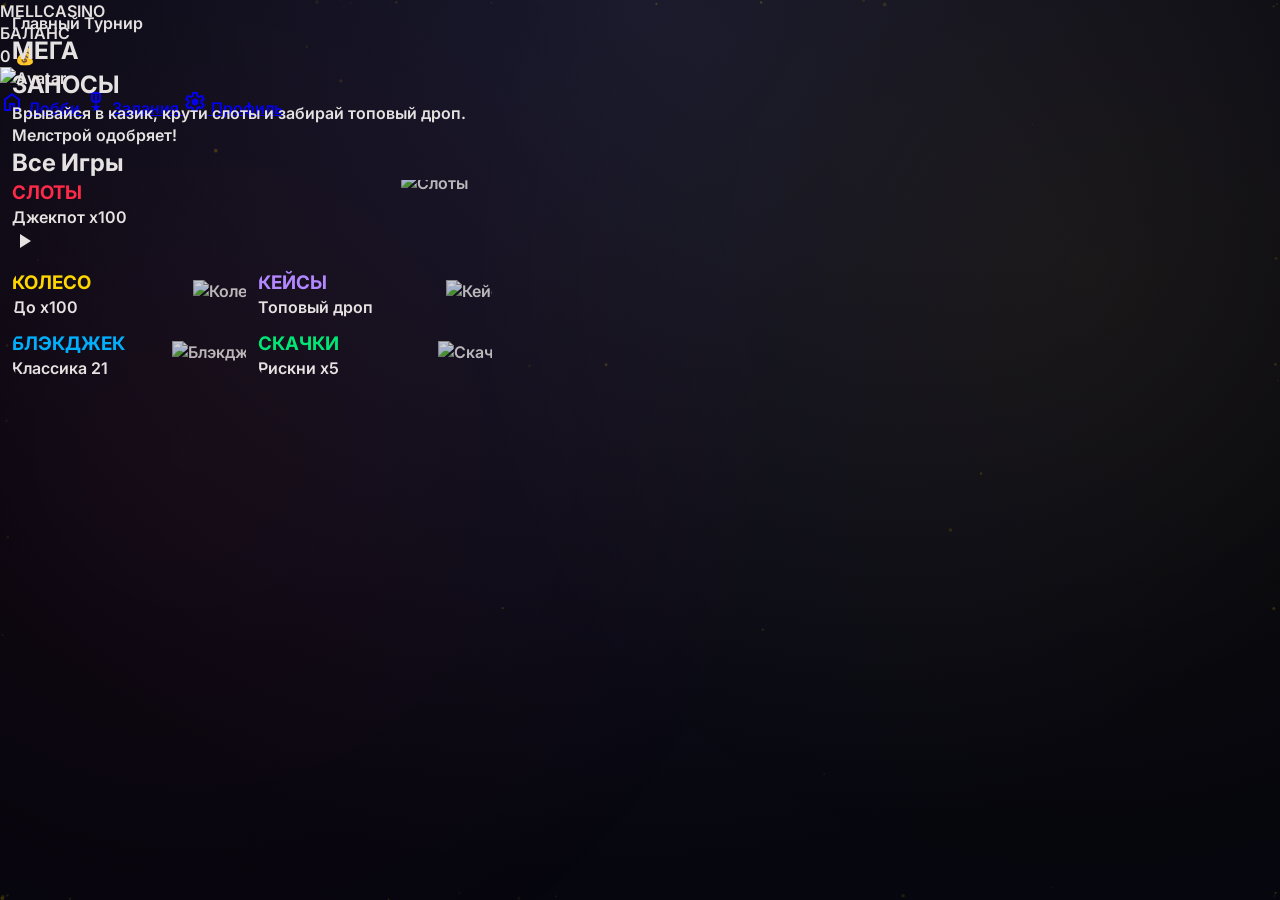
==== commit a1aba514: "Update index.html" ====
--- a/games/casino/index.html
+++ b/games/casino/index.html
@@ -243,8 +243,76 @@
         </div>
     </div>
 </div>
-  <div id="game-wheel" class="screen hidden md:ml-64 pt-24 pb-28 md:pb-8 px-4 md:px-6 min-h-screen relative flex flex-col items-center justify-center overflow-hidden">
-    
+<div id="game-wheel" class="screen hidden md:ml-64 pt-24 pb-28 md:pb-8 px-4 md:px-6 min-h-screen relative flex flex-col items-center justify-center overflow-hidden">
+    
+    <style>
+        .wf-container {
+            position: relative;
+            width: 320px;
+            height: 320px;
+            border-radius: 50%;
+            border: 8px solid #1a1a1a;
+            box-shadow: 0 0 0 6px #d4af37, 0 0 40px 10px rgba(212, 175, 55, 0.4), inset 0 0 40px rgba(0,0,0,0.9);
+            background: #111;
+            margin: 0 auto;
+        }
+        @media (min-width: 768px) {
+            .wf-container { width: 450px; height: 450px; }
+        }
+        .wf-glow {
+            position: absolute;
+            top: -10px; left: -10px; right: -10px; bottom: -10px;
+            border-radius: 50%;
+            border: 2px solid rgba(243, 229, 171, 0.4);
+            box-shadow: 0 0 30px rgba(243, 229, 171, 0.3);
+            pointer-events: none;
+            z-index: 10;
+        }
+        .wf-pointer {
+            position: absolute;
+            top: -15px; left: 50%;
+            transform: translate(-50%, 0);
+            width: 0; height: 0;
+            border-left: 20px solid transparent;
+            border-right: 20px solid transparent;
+            border-top: 40px solid #facc15;
+            z-index: 30;
+            filter: drop-shadow(0 6px 8px rgba(0,0,0,0.8));
+        }
+        .wf-center {
+            position: absolute;
+            top: 50%; left: 50%;
+            transform: translate(-50%, -50%);
+            width: 90px; height: 90px;
+            background: radial-gradient(circle at 35% 35%, #fff2c8 0%, #e8c76c 25%, #c49a3c 50%, #9c7526 75%, #5a3c0d 100%);
+            border-radius: 50%;
+            z-index: 40;
+            display: flex;
+            align-items: center;
+            justify-content: center;
+            color: #2b1f07;
+            font-weight: 900;
+            font-size: 1.2rem;
+            box-shadow: 0 15px 35px rgba(0,0,0,0.8), inset 0 2px 6px rgba(255,255,255,0.7), inset 0 -6px 15px rgba(0,0,0,0.6);
+            cursor: pointer;
+        }
+        @media (min-width: 768px) {
+            .wf-center { width: 120px; height: 120px; font-size: 1.5rem; }
+        }
+        .wf-slice-item {
+            position: absolute;
+            top: 50%; left: 50%;
+            transform-origin: 0 0;
+            display: flex;
+            flex-direction: column;
+            align-items: center;
+            color: white;
+            font-weight: 800;
+            text-shadow: 0 2px 4px rgba(0,0,0,0.9);
+            z-index: 20;
+        }
+    </style>
+
     <div class="absolute inset-0 z-0 pointer-events-none">
         <img class="w-full h-full object-cover opacity-15 blur-xl" src="assest/mellucky.png" />
         <div class="absolute inset-0 bg-gradient-to-b from-stone-950 via-transparent to-stone-950"></div>
@@ -254,7 +322,7 @@
         <span class="material-symbols-outlined">arrow_back</span> Назад
     </button>
 
-    <div class="relative z-10 w-full max-w-4xl flex justify-center mb-2 mt-12 md:mt-0">
+    <div class="relative z-10 w-full max-w-4xl flex justify-center mb-4 mt-12 md:mt-0">
         <h1 class="font-headline font-extrabold text-4xl md:text-5xl text-white tracking-tighter uppercase italic drop-shadow-lg text-center">
             WHEEL OF <span class="text-yellow-500 drop-shadow-[0_0_15px_rgba(234,179,8,0.8)]">FORTUNE</span>
         </h1>
@@ -263,25 +331,24 @@
         <div id="wheel-msg" class="text-yellow-400 text-sm font-bold uppercase tracking-widest bg-black/60 px-6 py-2 rounded-xl border border-yellow-500/30 backdrop-blur-md shadow-[0_0_20px_rgba(234,179,8,0.2)]">ИСПЫТАЙ УДАЧУ</div>
     </div>
 
-    <div class="relative z-10 flex items-center justify-center mb-8 scale-90 md:scale-100">
-        <div class="wheel-container shadow-2xl">
-            <div class="wheel-glow"></div>
-            <div class="wheel-pointer"></div>
+    <div class="relative z-10 flex items-center justify-center mb-8 w-full">
+        <div class="wf-container">
+            <div class="wf-glow"></div>
+            <div class="wf-pointer"></div>
             
             <div id="wheel-ring" class="w-full h-full relative rounded-full overflow-hidden will-change-transform">
                 <div id="wheel-slices" class="absolute inset-0"></div>
-                <div id="wheel-items" class="absolute inset-0">
-                    </div>
-            </div>
-            
-            <div id="btn-spin-wheel" class="wheel-center uppercase tracking-widest font-black shadow-2xl group hover:scale-105 transition-transform">
-                <span class="drop-shadow-md group-active:scale-95 transition-transform text-2xl">SPIN</span>
-            </div>
-        </div>
-    </div>
-
-    <div class="relative z-10 w-full max-w-xl glass-panel p-4 rounded-2xl flex items-center justify-between border border-white/10 bg-black/50 backdrop-blur-xl">
-        <button id="wheel-down" class="w-14 h-14 flex items-center justify-center rounded-xl bg-stone-800/80 text-yellow-500 hover:text-white hover:bg-stone-700 transition-colors text-3xl font-bold shadow-inner border border-white/5">−</button>
+                <div id="wheel-items" class="absolute inset-0"></div>
+            </div>
+            
+            <div id="btn-spin-wheel" class="wf-center group hover:scale-105 transition-transform">
+                <span class="drop-shadow-md group-active:scale-95 transition-transform">SPIN</span>
+            </div>
+        </div>
+    </div>
+
+    <div class="relative z-10 w-full max-w-sm md:max-w-xl glass-panel p-4 rounded-2xl flex items-center justify-between border border-white/10 bg-black/50 backdrop-blur-xl">
+        <button id="wheel-down" class="w-12 h-12 md:w-14 md:h-14 flex items-center justify-center rounded-xl bg-stone-800/80 text-yellow-500 hover:text-white hover:bg-stone-700 transition-colors text-3xl font-bold shadow-inner border border-white/5">−</button>
         <div class="flex flex-col items-center">
             <span class="text-[10px] uppercase tracking-[0.2em] text-stone-400 font-label">ТВОЯ СТАВКА</span>
             <div class="flex items-center gap-2 mt-1">
@@ -289,7 +356,7 @@
                 <span class="text-xl text-yellow-500">💰</span>
             </div>
         </div>
-        <button id="wheel-up" class="w-14 h-14 flex items-center justify-center rounded-xl bg-stone-800/80 text-yellow-500 hover:text-white hover:bg-stone-700 transition-colors text-3xl font-bold shadow-inner border border-white/5">+</button>
+        <button id="wheel-up" class="w-12 h-12 md:w-14 md:h-14 flex items-center justify-center rounded-xl bg-stone-800/80 text-yellow-500 hover:text-white hover:bg-stone-700 transition-colors text-3xl font-bold shadow-inner border border-white/5">+</button>
     </div>
 
 </div>
--- a/games/casino/style.css
+++ b/games/casino/style.css
@@ -544,9 +544,7 @@
 }
 .pt-note { font-size: clamp(10px, 1.8vw, 12px); color: var(--gold-dim); text-align: center; font-family: var(--f-mono); }
 
-/* ===================================================
-   WHEEL
-   =================================================== */
+
 .wheel-stage { position: relative; display: flex; justify-content: center; align-items: center; margin: 10px 0; }
 .wheel-ptr {
     position: absolute; top: -10px; left: 50%; transform: translateX(-50%); z-index: 5;
@@ -566,9 +564,7 @@
     height: var(--wheel-size, 300px) !important;
 }
 
-/* ===================================================
-   HORSES
-   =================================================== */
+
 .horse-pick { display: grid; grid-template-columns: repeat(3, 1fr); gap: 10px; width: 100%; }
 @media (min-width: 480px) { .horse-pick { grid-template-columns: repeat(6, 1fr); } }
 
@@ -620,9 +616,7 @@
 .btn-take { background: linear-gradient(135deg, var(--green), #009e4f); box-shadow: 0 6px 20px var(--green-glow); }
 .btn-risk { background: linear-gradient(135deg, #ff6600, var(--red)); box-shadow: 0 6px 20px var(--red-glow); }
 
-/* ===================================================
-   BLACKJACK
-   =================================================== */
+
 .bj-table {
     background: radial-gradient(circle at 50% 30%, #0d5a2a 0%, #073a18 80%);
     border: 4px solid #3c2a1e;
@@ -679,9 +673,7 @@
 .btn-hit { background: linear-gradient(135deg, var(--green), #009e4f); box-shadow: 0 6px 20px var(--green-glow); }
 .btn-stand { background: linear-gradient(135deg, var(--blue), #0066cc); box-shadow: 0 6px 20px var(--blue-glow); }
 
-/* ===================================================
-   CASES
-   =================================================== */
+
 .case-tiers { display: grid; grid-template-columns: repeat(3, 1fr); gap: 8px; width: 100%; }
 @media (min-width: 480px) { .case-tiers { grid-template-columns: repeat(6, 1fr); } }
 
@@ -753,9 +745,7 @@
     0% { box-shadow: none; border-color: rgba(255,255,255,0.1); }
     100% { box-shadow: 0 0 30px var(--gold-glow), inset 0 0 20px var(--gold-glow); border-color: var(--gold); color: var(--gold); text-shadow: 0 0 10px var(--gold); }
 }
-/* =========================================
-   СТИЛИ ДЛЯ КАРТ БЛЭКДЖЕКА (STICH UI)
-   ========================================= */
+
 .playing-card {
     width: 80px;
     height: 112px;
@@ -775,13 +765,13 @@
 .playing-card.red { color: #dc2626; }
 .playing-card.black { color: #171717; }
 
-/* Рубашка карты дилера */
+
 .playing-card-face-down {
     background: repeating-linear-gradient(45deg, #333, #333 10px, #222 10px, #222 20px);
     border: 2px solid #555;
 }
 
-/* Красивая анимация раздачи */
+
 @keyframes dealCard {
     0% { opacity: 0; transform: translateY(-50px) scale(0.8) rotate(10deg); }
     100% { opacity: 1; transform: translateY(0) scale(1) rotate(var(--rot, 0deg)); }
@@ -791,9 +781,7 @@
     animation: dealCard 0.4s ease-out forwards;
     opacity: 0;
 }
-/* =========================================
-   СТИЛИ ДЛЯ КЕЙСОВ (CS:GO STYLE)
-   ========================================= */
+
 .sp-item {
     display: flex;
     flex-direction: column;
@@ -808,7 +796,7 @@
     transition: all 0.3s ease;
 }
 
-/* Эффект свечения для выигрышного предмета */
+
 .sp-winner {
     transform: scale(1.1);
     z-index: 10;
@@ -822,8 +810,85 @@
     100% { filter: brightness(1.4); }
 }
 
-/* Карточки в сетке "Что внутри" */
+
 .case-content-card {
     background: linear-gradient(to bottom, rgba(0,0,0,0.6) 0%, rgba(20,20,20,0.9) 100%);
     border-top: 2px solid var(--rarity-hex);
 }
+
+.wheel-container {
+    position: relative;
+    width: 340px;
+    height: 340px;
+    border-radius: 50%;
+    border: 8px solid #1a1a1a;
+    box-shadow: 0 0 0 6px #d4af37, 0 0 40px 10px rgba(212, 175, 55, 0.4), inset 0 0 40px rgba(0,0,0,0.9);
+    background: #111;
+}
+
+@media (min-width: 768px) {
+    .wheel-container { width: 450px; height: 450px; }
+}
+
+.wheel-glow {
+    position: absolute;
+    top: -10px; left: -10px; right: -10px; bottom: -10px;
+    border-radius: 50%;
+    border: 2px solid rgba(243, 229, 171, 0.4);
+    box-shadow: 0 0 30px rgba(243, 229, 171, 0.3);
+    pointer-events: none;
+    z-index: 10;
+}
+
+.wheel-pointer {
+    position: absolute;
+    top: -15px; left: 50%;
+    transform: translate(-50%, 0);
+    width: 0; height: 0;
+    border-left: 20px solid transparent;
+    border-right: 20px solid transparent;
+    border-top: 40px solid #facc15; 
+    z-index: 30;
+    filter: drop-shadow(0 6px 8px rgba(0,0,0,0.8));
+}
+
+.wheel-center {
+    position: absolute;
+    top: 50%; left: 50%;
+    transform: translate(-50%, -50%);
+    width: 90px;
+    height: 90px;
+    background: radial-gradient(circle at 35% 35%, #fff2c8 0%, #e8c76c 25%, #c49a3c 50%, #9c7526 75%, #5a3c0d 100%);
+    border-radius: 50%;
+    z-index: 20;
+    display: flex;
+    align-items: center;
+    justify-content: center;
+    color: #2b1f07;
+    box-shadow: 0 15px 35px rgba(0,0,0,0.8), inset 0 2px 6px rgba(255,255,255,0.7), inset 0 -6px 15px rgba(0,0,0,0.6);
+    cursor: pointer;
+}
+
+.wheel-center::after {
+    content: '';
+    position: absolute;
+    top: 3px; left: 3px; right: 3px; bottom: 3px;
+    border-radius: 50%;
+    border: 1px dashed rgba(255,255,255,0.4);
+}
+
+@media (min-width: 768px) {
+    .wheel-center { width: 120px; height: 120px; }
+}
+
+.slice-item {
+    position: absolute;
+    top: 50%; left: 50%;
+    transform-origin: 0 0;
+    display: flex;
+    flex-direction: column;
+    align-items: center;
+    color: white;
+    font-weight: 800;
+    text-shadow: 0 2px 4px rgba(0,0,0,0.9);
+}
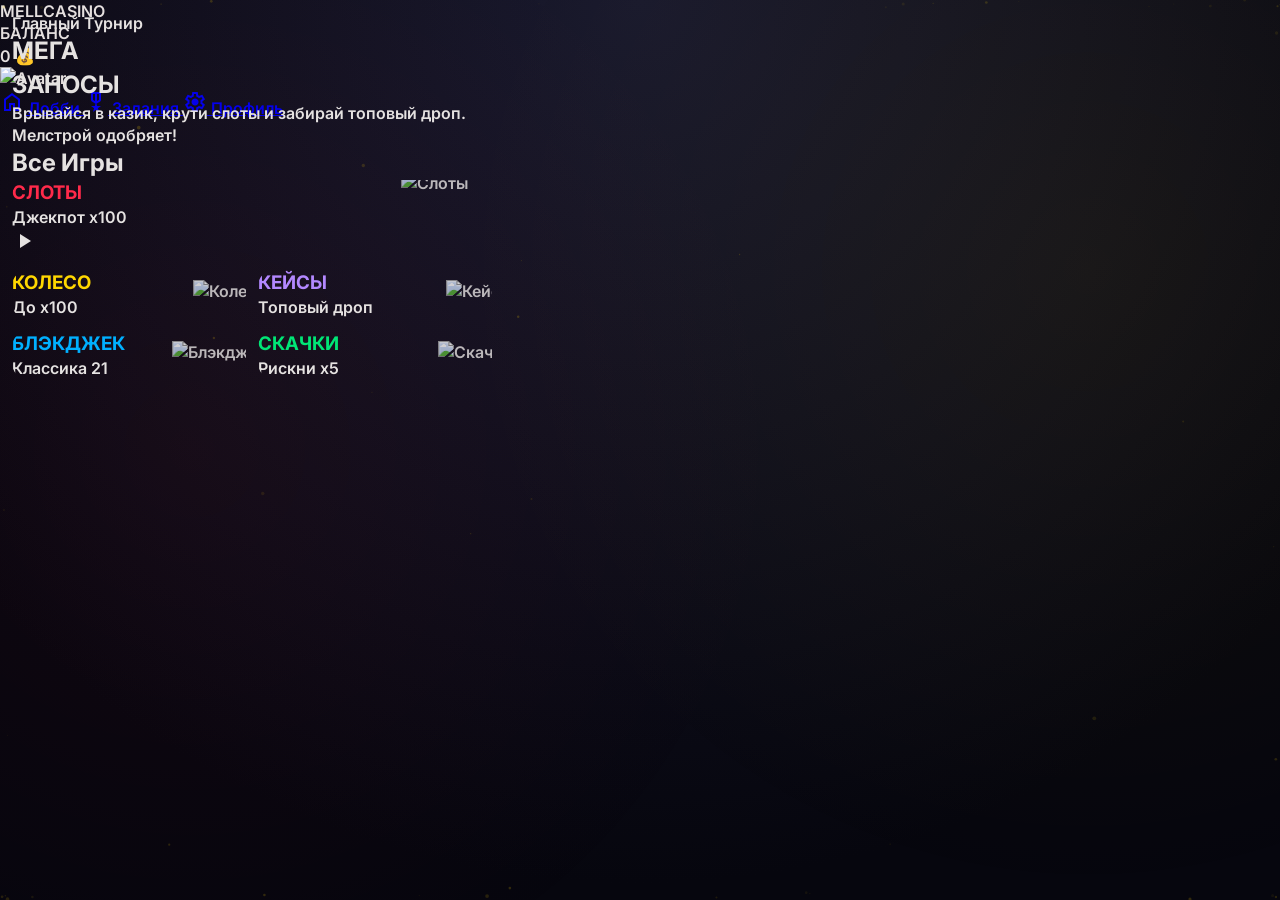
==== commit 6a161406: "Update index.html" ====
--- a/games/casino/index.html
+++ b/games/casino/index.html
@@ -243,50 +243,49 @@
         </div>
     </div>
 </div>
-<div id="game-wheel" class="screen hidden md:ml-64 pt-24 pb-28 md:pb-8 px-4 md:px-6 min-h-screen relative flex flex-col items-center justify-center overflow-hidden">
+<div id="game-wheel" class="screen hidden md:ml-64 pt-20 pb-28 md:pb-8 px-4 md:px-12 min-h-screen relative flex flex-col justify-center overflow-hidden">
     
     <style>
+        /* Огромное колесо на ПК */
         .wf-container {
             position: relative;
             width: 320px;
             height: 320px;
             border-radius: 50%;
-            border: 8px solid #1a1a1a;
-            box-shadow: 0 0 0 6px #d4af37, 0 0 40px 10px rgba(212, 175, 55, 0.4), inset 0 0 40px rgba(0,0,0,0.9);
+            border: 12px solid #1a1a1a;
+            box-shadow: 0 0 0 8px #d4af37, 0 0 60px 20px rgba(212, 175, 55, 0.3), inset 0 0 50px rgba(0,0,0,0.9);
             background: #111;
+            flex-shrink: 0;
             margin: 0 auto;
         }
-        @media (min-width: 768px) {
-            .wf-container { width: 450px; height: 450px; }
-        }
-        .wf-glow {
-            position: absolute;
-            top: -10px; left: -10px; right: -10px; bottom: -10px;
-            border-radius: 50%;
-            border: 2px solid rgba(243, 229, 171, 0.4);
-            box-shadow: 0 0 30px rgba(243, 229, 171, 0.3);
-            pointer-events: none;
-            z-index: 10;
-        }
+        @media (min-width: 1024px) {
+            .wf-container { width: 550px; height: 550px; }
+        }
+        
         .wf-pointer {
             position: absolute;
-            top: -15px; left: 50%;
+            top: -20px; left: 50%;
             transform: translate(-50%, 0);
             width: 0; height: 0;
-            border-left: 20px solid transparent;
-            border-right: 20px solid transparent;
-            border-top: 40px solid #facc15;
+            border-left: 25px solid transparent;
+            border-right: 25px solid transparent;
+            border-top: 50px solid #facc15;
             z-index: 30;
             filter: drop-shadow(0 6px 8px rgba(0,0,0,0.8));
         }
-        .wf-center {
+
+        /* Обертка для центра, чтобы кнопка НЕ прыгала в сторону */
+        .wf-center-wrapper {
             position: absolute;
             top: 50%; left: 50%;
             transform: translate(-50%, -50%);
-            width: 90px; height: 90px;
+            z-index: 40;
+        }
+
+        .wf-center {
+            width: 80px; height: 80px;
             background: radial-gradient(circle at 35% 35%, #fff2c8 0%, #e8c76c 25%, #c49a3c 50%, #9c7526 75%, #5a3c0d 100%);
             border-radius: 50%;
-            z-index: 40;
             display: flex;
             align-items: center;
             justify-content: center;
@@ -295,70 +294,91 @@
             font-size: 1.2rem;
             box-shadow: 0 15px 35px rgba(0,0,0,0.8), inset 0 2px 6px rgba(255,255,255,0.7), inset 0 -6px 15px rgba(0,0,0,0.6);
             cursor: pointer;
-        }
-        @media (min-width: 768px) {
-            .wf-center { width: 120px; height: 120px; font-size: 1.5rem; }
-        }
+            transition: transform 0.2s ease;
+        }
+        .wf-center:hover { transform: scale(1.1); }
+        .wf-center:active { transform: scale(0.95); }
+        
+        @media (min-width: 1024px) {
+            .wf-center { width: 120px; height: 120px; font-size: 1.8rem; }
+        }
+
         .wf-slice-item {
             position: absolute;
             top: 50%; left: 50%;
-            transform-origin: 0 0;
+            transform-origin: center;
             display: flex;
             flex-direction: column;
             align-items: center;
+            justify-content: center;
             color: white;
             font-weight: 800;
-            text-shadow: 0 2px 4px rgba(0,0,0,0.9);
+            text-shadow: 0 2px 5px rgba(0,0,0,1);
             z-index: 20;
+            width: 100px; /* Чтобы текст не обрезался */
+            text-align: center;
         }
     </style>
 
     <div class="absolute inset-0 z-0 pointer-events-none">
-        <img class="w-full h-full object-cover opacity-15 blur-xl" src="assest/mellucky.png" />
-        <div class="absolute inset-0 bg-gradient-to-b from-stone-950 via-transparent to-stone-950"></div>
+        <img class="w-full h-full object-cover opacity-10 blur-2xl" src="assest/mellucky.png" />
+        <div class="absolute inset-0 bg-gradient-to-r from-stone-950 via-stone-950/80 to-stone-900/50"></div>
     </div>
     
     <button class="btn-back absolute top-6 left-6 text-stone-400 hover:text-white font-label text-sm uppercase tracking-widest flex items-center gap-2 transition-colors z-30">
         <span class="material-symbols-outlined">arrow_back</span> Назад
     </button>
 
-    <div class="relative z-10 w-full max-w-4xl flex justify-center mb-4 mt-12 md:mt-0">
-        <h1 class="font-headline font-extrabold text-4xl md:text-5xl text-white tracking-tighter uppercase italic drop-shadow-lg text-center">
-            WHEEL OF <span class="text-yellow-500 drop-shadow-[0_0_15px_rgba(234,179,8,0.8)]">FORTUNE</span>
-        </h1>
-    </div>
-    <div class="relative z-10 mb-8">
-        <div id="wheel-msg" class="text-yellow-400 text-sm font-bold uppercase tracking-widest bg-black/60 px-6 py-2 rounded-xl border border-yellow-500/30 backdrop-blur-md shadow-[0_0_20px_rgba(234,179,8,0.2)]">ИСПЫТАЙ УДАЧУ</div>
-    </div>
-
-    <div class="relative z-10 flex items-center justify-center mb-8 w-full">
-        <div class="wf-container">
-            <div class="wf-glow"></div>
-            <div class="wf-pointer"></div>
-            
-            <div id="wheel-ring" class="w-full h-full relative rounded-full overflow-hidden will-change-transform">
-                <div id="wheel-slices" class="absolute inset-0"></div>
-                <div id="wheel-items" class="absolute inset-0"></div>
-            </div>
-            
-            <div id="btn-spin-wheel" class="wf-center group hover:scale-105 transition-transform">
-                <span class="drop-shadow-md group-active:scale-95 transition-transform">SPIN</span>
-            </div>
-        </div>
-    </div>
-
-    <div class="relative z-10 w-full max-w-sm md:max-w-xl glass-panel p-4 rounded-2xl flex items-center justify-between border border-white/10 bg-black/50 backdrop-blur-xl">
-        <button id="wheel-down" class="w-12 h-12 md:w-14 md:h-14 flex items-center justify-center rounded-xl bg-stone-800/80 text-yellow-500 hover:text-white hover:bg-stone-700 transition-colors text-3xl font-bold shadow-inner border border-white/5">−</button>
-        <div class="flex flex-col items-center">
-            <span class="text-[10px] uppercase tracking-[0.2em] text-stone-400 font-label">ТВОЯ СТАВКА</span>
-            <div class="flex items-center gap-2 mt-1">
-                <span id="wheel-bet" class="text-3xl font-headline font-black text-white drop-shadow-[0_0_8px_rgba(255,255,255,0.4)]">10</span>
-                <span class="text-xl text-yellow-500">💰</span>
-            </div>
-        </div>
-        <button id="wheel-up" class="w-12 h-12 md:w-14 md:h-14 flex items-center justify-center rounded-xl bg-stone-800/80 text-yellow-500 hover:text-white hover:bg-stone-700 transition-colors text-3xl font-bold shadow-inner border border-white/5">+</button>
-    </div>
-
+    <div class="relative z-10 w-full max-w-[1400px] mx-auto flex flex-col lg:flex-row items-center justify-between gap-12 mt-12 lg:mt-0 h-full">
+        
+        <div class="w-full lg:w-1/2 flex flex-col items-center lg:items-start text-center lg:text-left gap-8">
+            <div>
+                <h1 class="font-headline font-extrabold text-5xl lg:text-7xl text-white tracking-tighter uppercase italic drop-shadow-lg leading-tight">
+                    WHEEL OF <br>
+                    <span class="text-yellow-500 drop-shadow-[0_0_20px_rgba(234,179,8,0.6)]">FORTUNE</span>
+                </h1>
+                <p class="text-stone-400 mt-4 text-lg font-label tracking-widest uppercase">Множители до x10. Рискуй и забирай!</p>
+            </div>
+
+            <div id="wheel-msg" class="text-yellow-400 text-sm md:text-base font-bold uppercase tracking-widest bg-black/60 px-8 py-3 rounded-xl border border-yellow-500/30 backdrop-blur-md shadow-[0_0_20px_rgba(234,179,8,0.2)]">
+                ВЫБЕРИ СТАВКУ
+            </div>
+
+            <div class="w-full max-w-md glass-panel p-6 rounded-2xl flex items-center justify-between border border-white/10 bg-black/50 backdrop-blur-xl shadow-2xl">
+                <button id="wheel-down" class="w-14 h-14 flex items-center justify-center rounded-xl bg-stone-800/80 text-yellow-500 hover:text-white hover:bg-stone-700 transition-colors text-3xl font-bold shadow-inner border border-white/5">−</button>
+                <div class="flex flex-col items-center">
+                    <span class="text-xs uppercase tracking-[0.2em] text-stone-400 font-label">СТАВКА</span>
+                    <div class="flex items-center gap-2 mt-1">
+                        <span id="wheel-bet" class="text-4xl font-headline font-black text-white drop-shadow-[0_0_10px_rgba(255,255,255,0.3)]">10</span>
+                        <span class="text-2xl text-yellow-500">💰</span>
+                    </div>
+                </div>
+                <button id="wheel-up" class="w-14 h-14 flex items-center justify-center rounded-xl bg-stone-800/80 text-yellow-500 hover:text-white hover:bg-stone-700 transition-colors text-3xl font-bold shadow-inner border border-white/5">+</button>
+            </div>
+
+            <button id="btn-spin-wheel-left" class="w-full max-w-md py-5 bg-gradient-to-r from-yellow-600 to-yellow-400 text-black font-headline font-black text-2xl rounded-xl tracking-widest shadow-[0_0_30px_rgba(234,179,8,0.4)] hover:shadow-[0_0_50px_rgba(234,179,8,0.6)] hover:scale-[1.02] active:scale-[0.98] transition-all uppercase border border-yellow-300">
+                КРУТИТЬ КОЛЕСО
+            </button>
+        </div>
+
+        <div class="w-full lg:w-1/2 flex items-center justify-center relative">
+            <div class="wf-container">
+                <div class="wf-pointer"></div>
+                
+                <div id="wheel-ring" class="w-full h-full relative rounded-full overflow-hidden will-change-transform">
+                    <div id="wheel-slices" class="absolute inset-0"></div>
+                    <div id="wheel-items" class="absolute inset-0"></div>
+                </div>
+                
+                <div class="wf-center-wrapper">
+                    <div id="btn-spin-wheel" class="wf-center">
+                        <span class="drop-shadow-md">SPIN</span>
+                    </div>
+                </div>
+            </div>
+        </div>
+
+    </div>
 </div>
     <div id="game-horses" class="screen hidden md:ml-64 pt-24 pb-28 md:pb-8 px-4 md:px-6 min-h-screen">
         <div class="max-w-4xl mx-auto glass-panel rounded-2xl p-6 border border-white/10 shadow-2xl flex flex-col items-center relative">
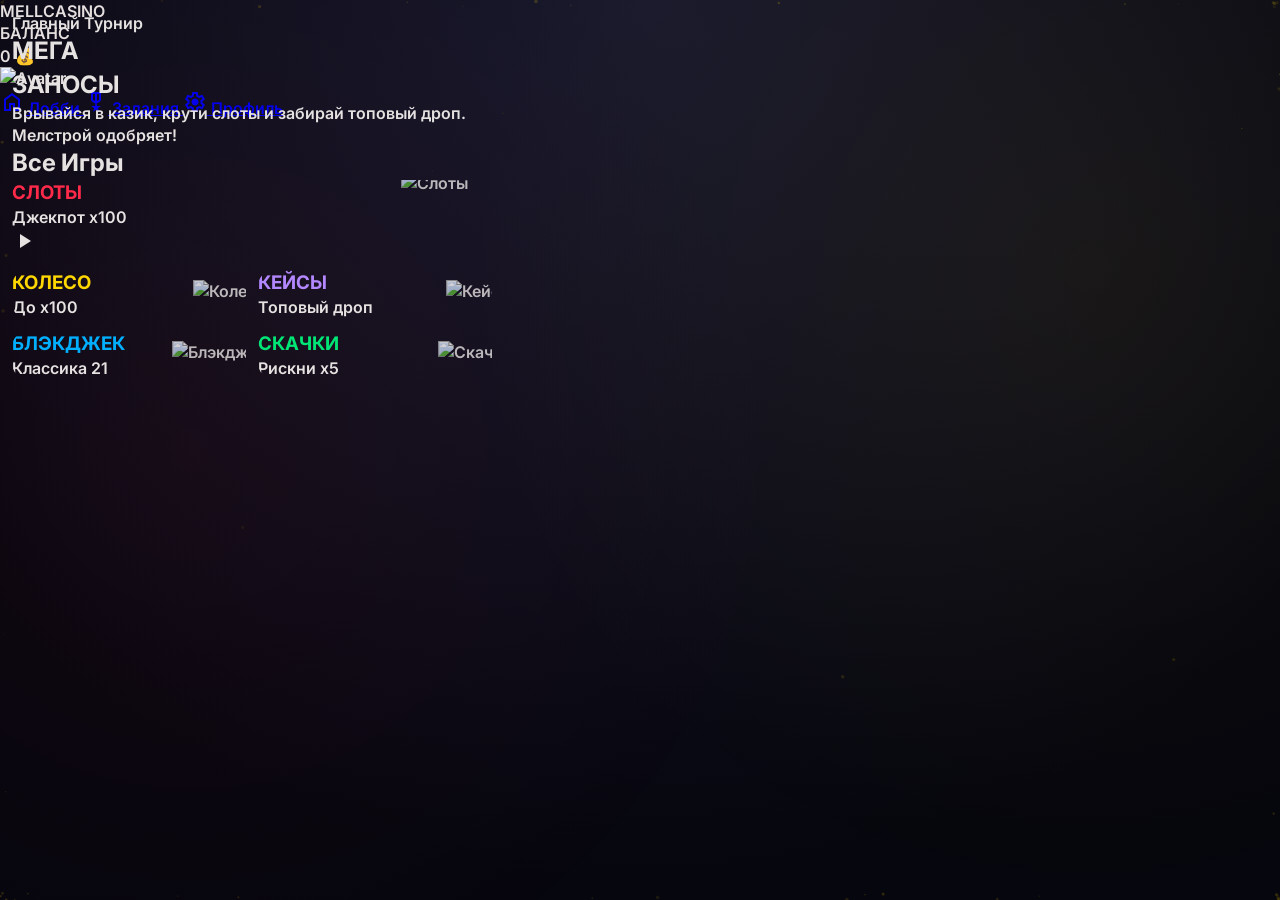
==== commit e1c89e37: "Update index.html" ====
--- a/games/casino/index.html
+++ b/games/casino/index.html
@@ -380,44 +380,128 @@
 
     </div>
 </div>
-    <div id="game-horses" class="screen hidden md:ml-64 pt-24 pb-28 md:pb-8 px-4 md:px-6 min-h-screen">
-        <div class="max-w-4xl mx-auto glass-panel rounded-2xl p-6 border border-white/10 shadow-2xl flex flex-col items-center relative">
-            <button class="btn-back absolute top-6 left-6 text-stone-400 hover:text-white font-label text-sm uppercase tracking-widest flex items-center gap-2 transition-colors">
-                <span class="material-symbols-outlined">arrow_back</span> Назад
+  <div id="game-horses" class="screen hidden md:ml-64 pt-24 pb-28 md:pb-8 px-4 md:px-6 min-h-screen relative">
+    
+    <style>
+        .horse-sprite {
+            position: absolute; width: 40px; height: 40px;
+            display: flex; align-items: center; justify-content: center;
+            font-weight: 900; border-radius: 8px;
+            transition: left 0.1s linear;
+            box-shadow: 0 4px 15px rgba(0,0,0,0.6);
+            z-index: 10; font-family: 'Inter', sans-serif;
+            border: 2px solid rgba(255,255,255,0.2);
+        }
+    </style>
+
+    <button class="btn-back absolute top-6 left-6 text-stone-400 hover:text-white font-label text-sm uppercase tracking-widest flex items-center gap-2 transition-colors z-30">
+        <span class="material-symbols-outlined">arrow_back</span> Назад
+    </button>
+
+    <div class="relative z-10 w-full max-w-7xl mx-auto flex justify-between items-end mb-6 mt-12 md:mt-0">
+        <div>
+            <h1 class="font-headline font-extrabold text-4xl md:text-5xl text-white tracking-tighter uppercase italic drop-shadow-lg">
+                VIRTUAL <span class="text-primary drop-shadow-[0_0_12px_rgba(223,183,255,0.8)]">DERBY</span>
+            </h1>
+            <p class="text-stone-400 mt-1 text-xs md:text-sm font-label tracking-widest uppercase">Симулятор скачек от Мелстроя</p>
+        </div>
+    </div>
+
+    <div class="max-w-7xl mx-auto flex flex-col lg:flex-row gap-6 relative z-10">
+        
+        <div class="flex-1 flex flex-col gap-6 relative">
+            <div id="game-overlay" class="absolute inset-0 bg-stone-950/90 z-50 flex items-center justify-center hidden backdrop-blur-md rounded-2xl border border-white/10 shadow-[0_0_50px_rgba(157,0,255,0.2)]">
+                <div class="text-center">
+                    <h1 id="overlay-text" class="text-7xl font-headline font-black text-secondary-fixed mb-4 drop-shadow-[0_0_20px_rgba(255,225,109,0.8)]">3</h1>
+                    <p id="overlay-subtext" class="text-2xl font-headline font-bold text-white hidden uppercase tracking-widest">ЗАНОС!</p>
+                    <button id="btn-next-race" class="mt-8 px-8 py-4 bg-gradient-to-r from-primary-container to-primary text-on-primary-fixed rounded-xl font-headline font-black uppercase tracking-widest hidden hover:scale-105 transition-transform shadow-[0_0_20px_rgba(157,0,255,0.5)]">НОВЫЙ ЗАБЕГ</button>
+                </div>
+            </div>
+
+            <section class="relative rounded-2xl border border-white/10 overflow-hidden shadow-2xl bg-black min-h-[350px] flex flex-col">
+                <div class="absolute top-4 left-4 z-20 bg-black/60 backdrop-blur-md rounded-full px-4 py-2 flex items-center gap-2 text-sm border border-white/10">
+                    <span class="w-2 h-2 rounded-full bg-green-500 animate-pulse" id="race-indicator"></span>
+                    <span class="text-green-400 font-bold uppercase tracking-widest text-xs" id="race-status">ОЖИДАНИЕ СТАВОК</span>
+                </div>
+                
+                <div id="race-track-container" class="flex-1 mt-16 mb-4 mx-4 relative bg-[repeating-linear-gradient(0deg,#1c1b1b,#1c1b1b_50px,#131313_50px,#131313_52px)] rounded-lg border border-white/5 shadow-inner">
+                    <div class="absolute right-[5%] top-0 bottom-0 w-1 bg-[repeating-linear-gradient(0deg,white,white_10px,black_10px,black_20px)] z-0 shadow-[0_0_10px_white]"></div>
+                    </div>
+            </section>
+
+            <section class="glass-panel rounded-2xl border border-white/10 overflow-hidden flex-1 bg-black/40 backdrop-blur-xl">
+                <table class="w-full text-left border-collapse">
+                    <thead>
+                        <tr class="border-b border-white/10 text-[10px] md:text-xs text-stone-500 uppercase tracking-widest font-label bg-stone-900/50">
+                            <th class="p-4 font-bold">Лошадь & Жокей</th>
+                            <th class="p-4 font-bold">Коэффициент</th>
+                            <th class="p-4 font-bold text-right">Действие</th>
+                        </tr>
+                    </thead>
+                    <tbody class="divide-y divide-white/5" id="horses-list">
+                        </tbody>
+                </table>
+            </section>
+        </div>
+
+        <aside class="w-full lg:w-80 glass-panel border border-white/10 rounded-2xl p-6 flex flex-col gap-6 shrink-0 bg-stone-900/80 backdrop-blur-xl h-fit">
+            <h2 class="font-headline font-black text-xl tracking-tighter uppercase text-white">ПАНЕЛЬ СТАВОК</h2>
+            
+            <div class="flex gap-2 bg-black/50 p-1 rounded-lg border border-white/5">
+                <button class="bet-mode-btn active-mode flex-1 bg-primary text-on-primary-fixed font-bold py-2 rounded-md text-xs shadow-sm transition-colors uppercase tracking-widest" data-mode="win">ПОБЕДИТЕЛЬ</button>
+                <button class="bet-mode-btn flex-1 text-stone-400 hover:text-white hover:bg-stone-800 py-2 rounded-md text-xs transition-colors uppercase tracking-widest" data-mode="top3">ТОП-3</button>
+            </div>
+
+            <div id="selected-horse-card" class="border border-primary/30 bg-primary/10 rounded-xl p-4 hidden transition-all">
+                <div class="border-l-2 border-primary pl-3 mb-2">
+                    <div class="font-bold text-sm text-white" id="selected-horse-name">Выберите лошадь</div>
+                    <div class="text-[10px] text-primary uppercase tracking-widest mt-1">ВАШ ФАВОРИТ</div>
+                </div>
+                <div class="flex justify-between items-end mt-4 pt-2 border-t border-primary/20">
+                    <span class="text-xs text-stone-400 uppercase tracking-widest">КЭФ</span>
+                    <span class="font-black font-headline text-secondary-fixed text-2xl" id="selected-horse-odds">0.00</span>
+                </div>
+            </div>
+
+            <div>
+                <label class="text-xs text-stone-400 uppercase tracking-widest mb-2 block">Сумма ставки</label>
+                <div class="relative">
+                    <span class="absolute left-4 top-1/2 -translate-y-1/2 text-stone-400 font-bold">💰</span>
+                    <input id="stake-input" class="w-full bg-black/50 border border-white/10 rounded-xl py-3 pl-10 pr-4 text-right font-bold text-xl text-white focus:border-primary outline-none transition-colors" type="number" value="100"/>
+                </div>
+                <div class="flex gap-2 mt-3">
+                    <button class="quick-stake flex-1 bg-stone-800 hover:bg-stone-700 border border-white/10 py-2 rounded-lg text-xs font-bold text-stone-300 transition-colors" data-val="100">+100</button>
+                    <button class="quick-stake flex-1 bg-stone-800 hover:bg-stone-700 border border-white/10 py-2 rounded-lg text-xs font-bold text-stone-300 transition-colors" data-val="500">+500</button>
+                    <button class="quick-stake flex-1 bg-stone-800 hover:bg-stone-700 border border-white/10 py-2 rounded-lg text-xs font-bold text-stone-300 transition-colors" data-val="1000">+1K</button>
+                </div>
+            </div>
+
+            <div class="mt-2 flex flex-col gap-2">
+                <div class="flex justify-between items-end border-t border-white/10 pt-4">
+                    <span class="text-[10px] md:text-xs font-bold uppercase tracking-widest text-stone-400">Возможный выигрыш</span>
+                    <span class="text-2xl font-black font-headline text-secondary-fixed drop-shadow-md" id="est-return">0.00</span>
+                </div>
+            </div>
+
+            <button id="btn-place-bet" class="w-full py-4 bg-gradient-to-r from-primary-container to-primary text-on-primary-fixed font-headline font-black text-lg rounded-xl tracking-widest hover:shadow-[0_0_20px_rgba(157,0,255,0.6)] transition-all uppercase disabled:opacity-30 disabled:cursor-not-allowed mt-2" disabled>
+                СДЕЛАТЬ СТАВКУ
             </button>
             
-            <div class="g-title text-3xl font-headline font-black text-white mb-6 flex items-center gap-3 mt-10 md:mt-0">
-                <img src="../../assets/melrace.png" class="w-12 h-12 object-contain drop-shadow-md"> СКАЧКИ
-            </div>
-            
-            <div class="w-full mb-6 text-center text-sm text-stone-400 uppercase tracking-widest">Выбери победителя:</div>
-            <div class="horse-pick flex flex-wrap justify-center gap-3 mb-8 w-full" id="horse-pick">
-                </div>
-            
-            <div class="race-track w-full bg-stone-900 rounded-xl border border-white/10 p-4 min-h-[150px] relative overflow-hidden" id="race-track">
-                </div>
-            
-            <div class="horse-result flex flex-col items-center w-full mt-6 bg-stone-900/80 p-4 rounded-xl border border-white/10" id="horse-result" style="display:none;">
-                <div class="hr-text text-xl font-headline font-bold text-white mb-4" id="hr-text"></div>
-                <div class="hr-btns flex gap-4 w-full justify-center">
-                    <button class="btn-action btn-take px-6 py-3 bg-green-600 hover:bg-green-500 text-white font-bold rounded-lg transition-colors" id="btn-take">💰 ЗАБРАТЬ</button>
-                    <button class="btn-action btn-risk px-6 py-3 bg-red-600 hover:bg-red-500 text-white font-bold rounded-lg transition-colors" id="btn-risk">🔥 РИСКНУТЬ x5</button>
-                </div>
-            </div>
-            
-            <div class="ctrl-row flex items-center justify-center gap-4 mt-8 bg-stone-900 p-3 rounded-xl border border-white/10" id="horse-ctrls">
-                <button class="ctrl-btn w-10 h-10 rounded bg-stone-800 hover:bg-stone-700 text-white font-bold text-xl transition" id="horse-down">−</button>
-                <div class="bet-pill flex flex-col items-center px-4">
-                    <span class="text-[10px] text-stone-400 font-label tracking-widest uppercase">Ставка</span>
-                    <span id="horse-bet" class="text-xl font-headline font-bold text-secondary-fixed">10</span>
-                </div>
-                <button class="ctrl-btn w-10 h-10 rounded bg-stone-800 hover:bg-stone-700 text-white font-bold text-xl transition" id="horse-up">+</button>
-            </div>
-            
-            <button id="btn-race" class="btn-action w-full max-w-sm mt-6 py-4 bg-gradient-to-r from-primary-container to-primary text-on-primary-fixed font-headline font-extrabold text-lg rounded-xl tracking-widest hover:shadow-[0_0_20px_rgba(157,0,255,0.6)] transition-all uppercase">СТАРТ ЗАЕЗДА</button>
-            <div id="horse-msg" class="msg mt-4 text-sm font-label uppercase tracking-widest text-primary h-6">ВЫБЕРИ ЛОШАДЬ И СТАВКУ</div>
-        </div>
-    </div>
+            <button id="btn-start-race" class="w-full py-4 bg-gradient-to-r from-green-600 to-green-400 text-white font-headline font-black text-lg rounded-xl tracking-widest shadow-[0_0_20px_rgba(34,197,94,0.4)] hover:scale-[1.02] transition-all uppercase hidden mt-2">
+                НАЧАТЬ ЗАБЕГ
+            </button>
+
+            <div class="mt-auto pt-6 border-t border-white/10">
+                <h3 class="text-[10px] text-stone-500 font-label uppercase tracking-widest mb-3 flex justify-between">
+                    <span>Мои ставки</span>
+                    <span class="text-primary" id="session-profit">Профит: 0</span>
+                </h3>
+                <div id="bet-history" class="flex flex-col gap-2 max-h-[160px] overflow-y-auto pr-2">
+                    </div>
+            </div>
+        </aside>
+    </div>
+</div>
 
   <div id="game-blackjack" class="screen hidden md:ml-64 pt-24 pb-28 md:pb-8 px-4 md:px-6 min-h-screen">
     <div class="max-w-5xl mx-auto glass-panel rounded-2xl p-6 border border-white/10 shadow-2xl flex flex-col items-center relative min-h-[700px]">
